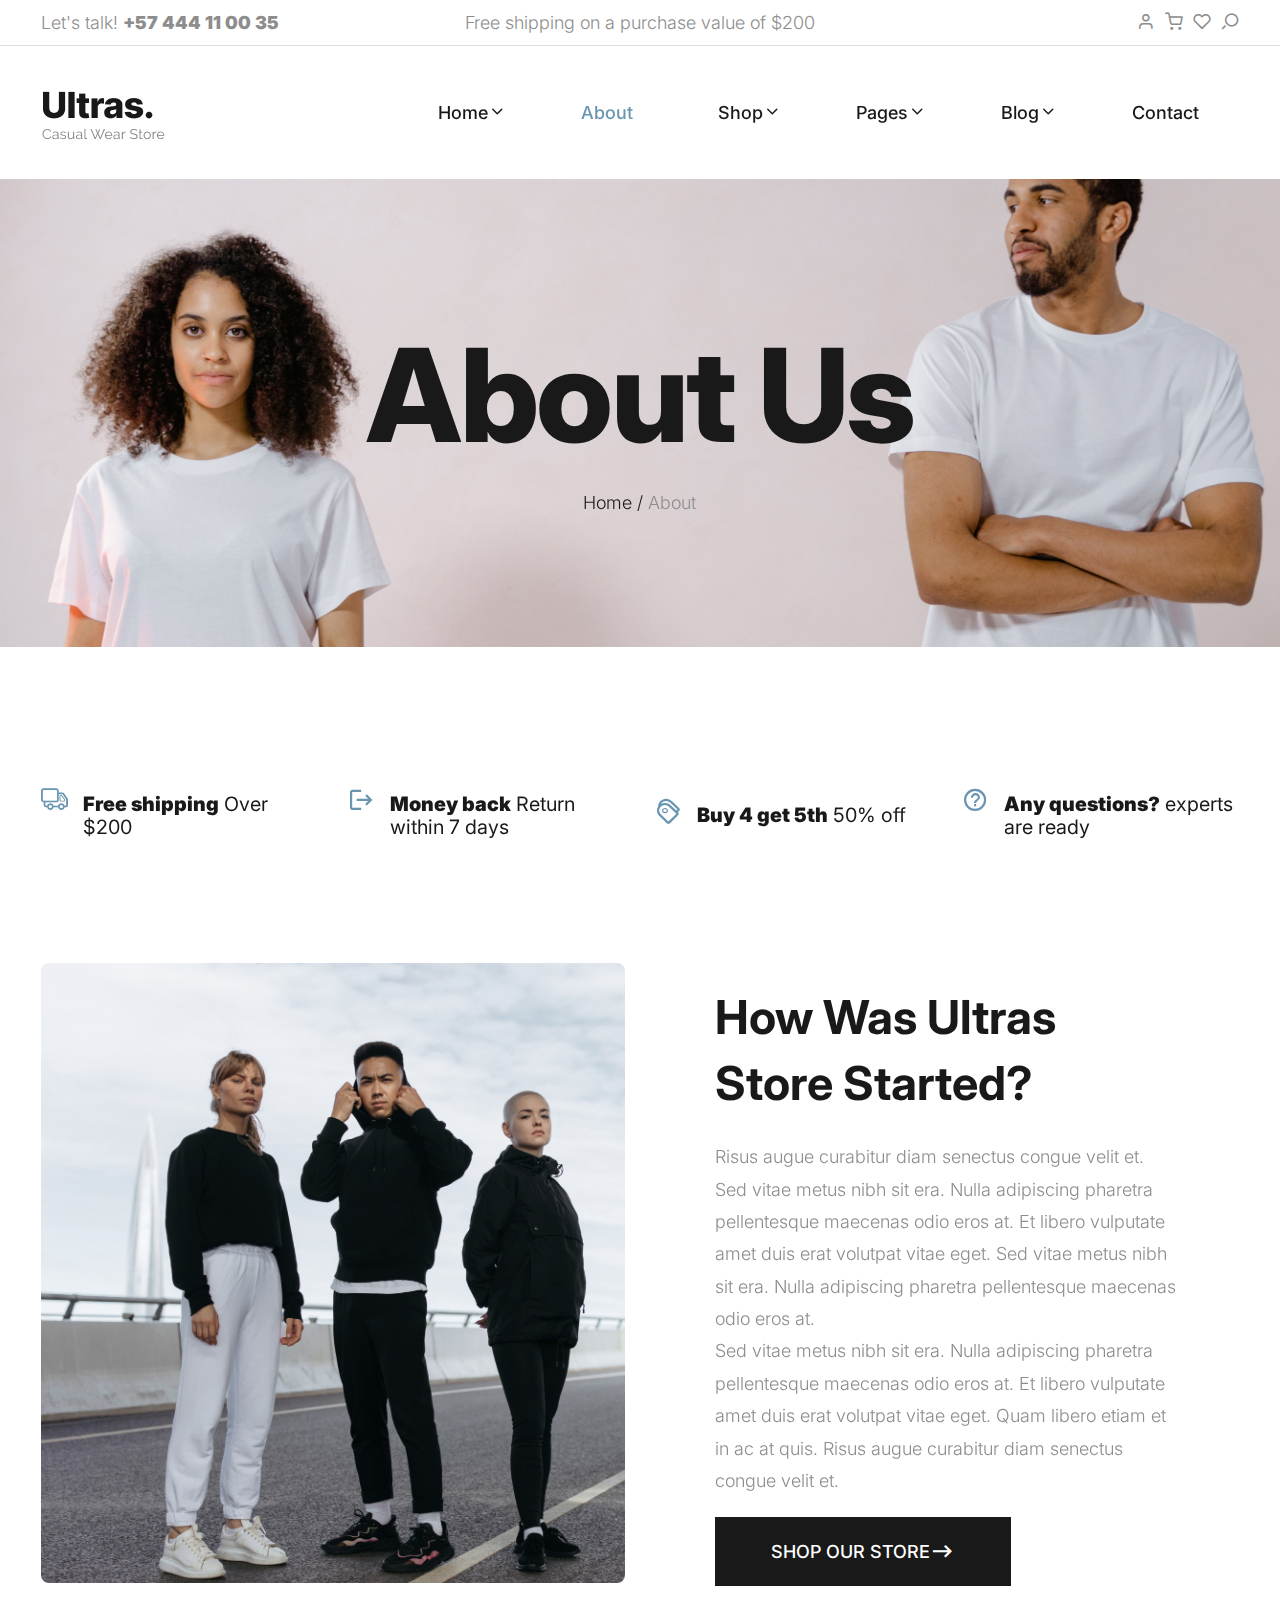
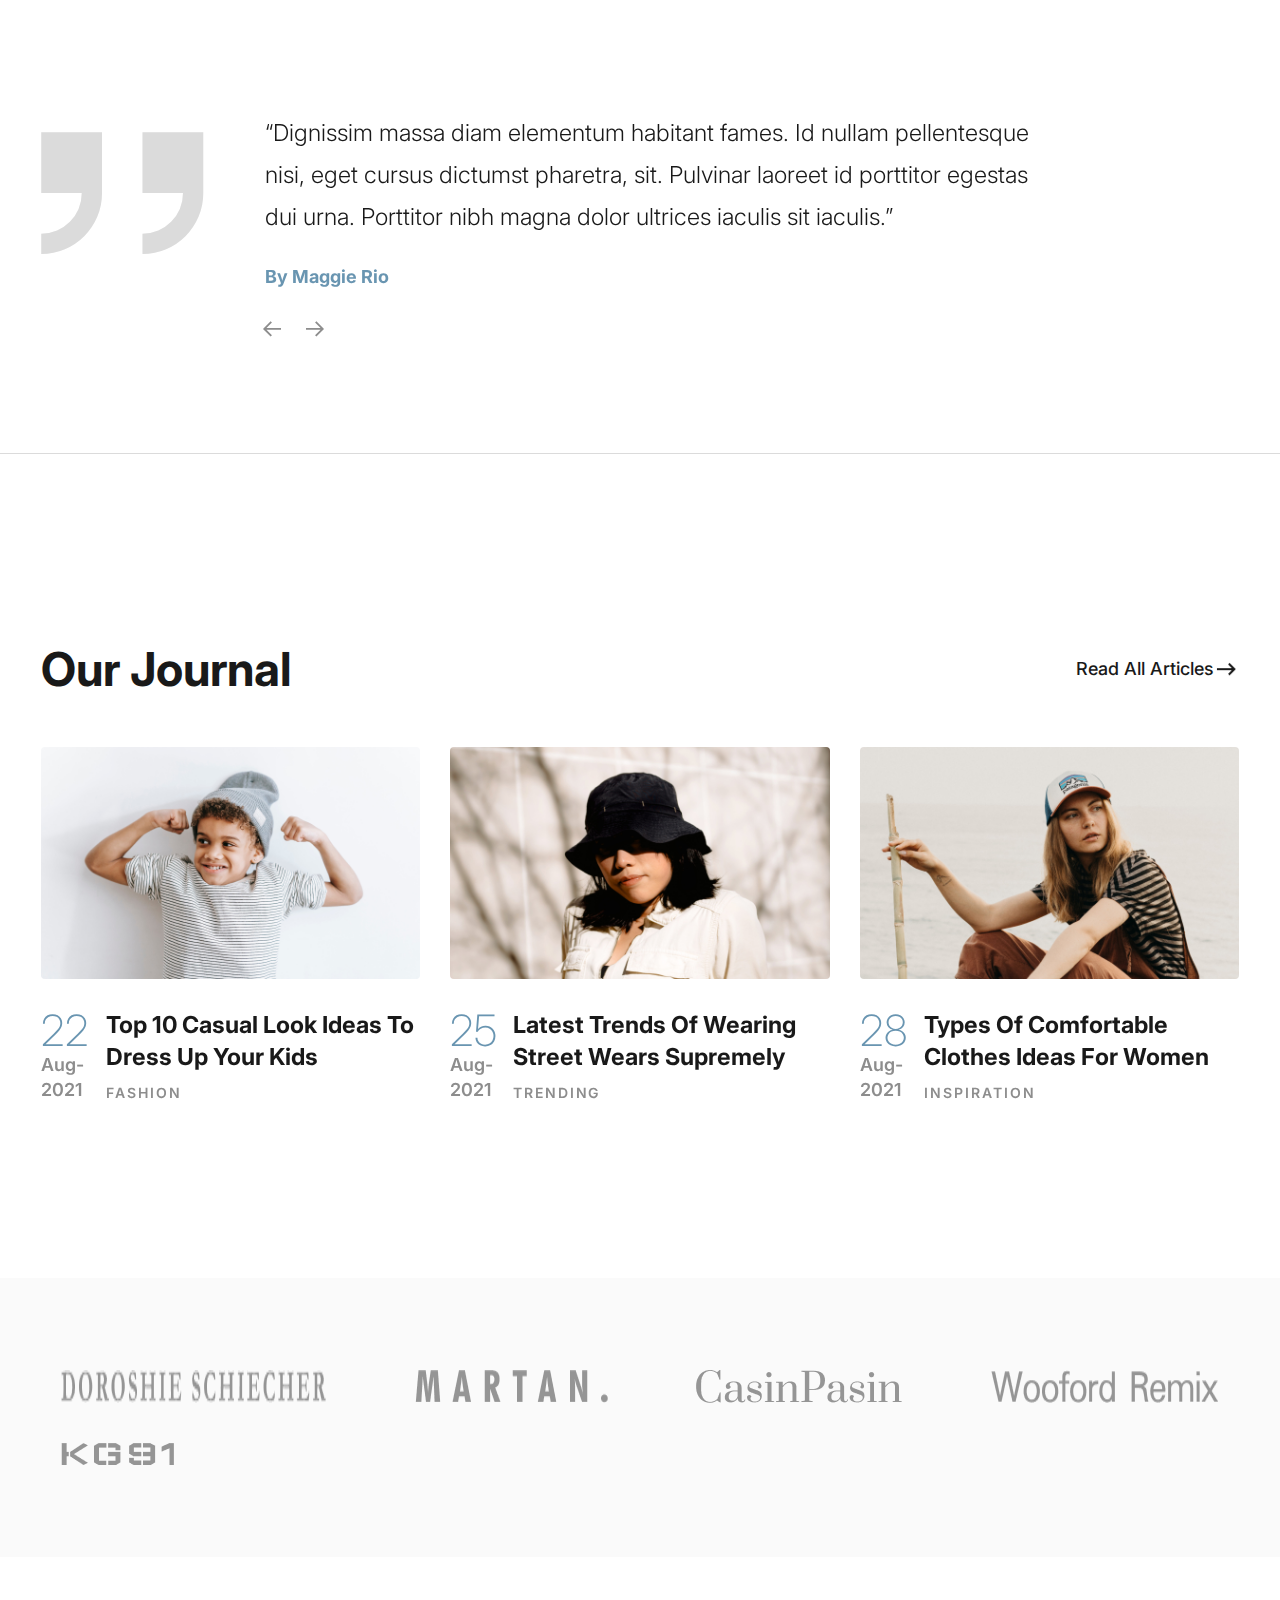
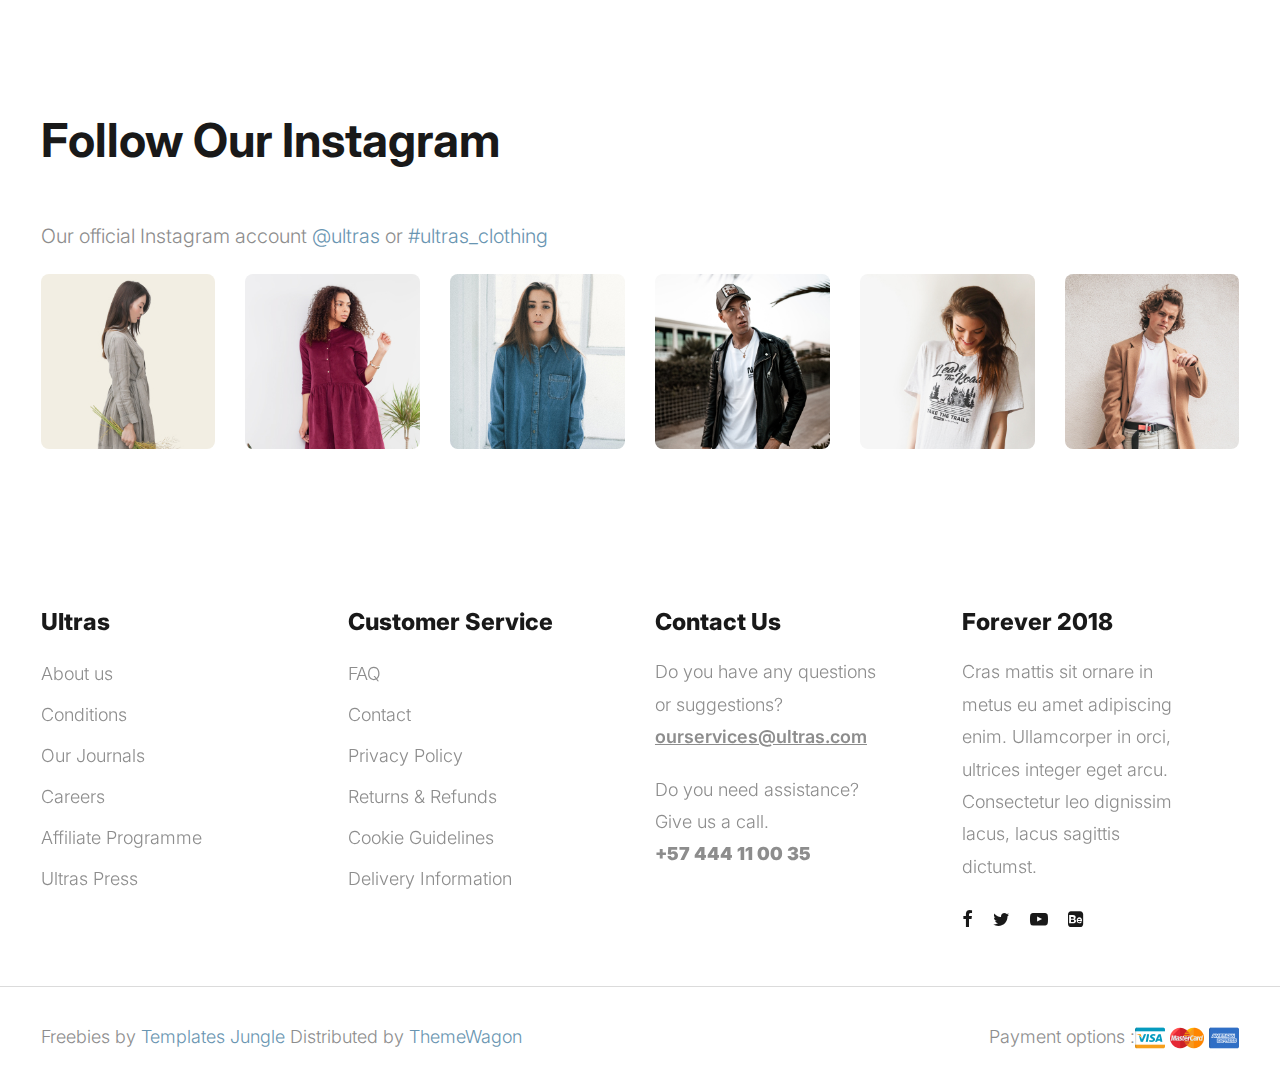
==== about.html @ 8cc61145 "initial repo" ====
<!DOCTYPE html>
<html lang="en">
  <head>
    <title>Ultras - Clothing Store eCommerce Store HTML Website Template</title>
    <meta charset="utf-8">
    <meta http-equiv="X-UA-Compatible" content="IE=edge">
    <meta name="viewport" content="width=device-width, initial-scale=1.0">
    <meta name="format-detection" content="telephone=no">
    <meta name="apple-mobile-web-app-capable" content="yes">
    <meta name="author" content="">
    <meta name="keywords" content="">
    <meta name="description" content="">
    <link rel="stylesheet" type="text/css" href="css/normalize.css">
    <link rel="stylesheet" type="text/css" href="icomoon/icomoon.css">
    <link rel="stylesheet" type="text/css" media="all" href="https://maxcdn.bootstrapcdn.com/font-awesome/4.7.0/css/font-awesome.min.css">
    <link rel="stylesheet" type="text/css" href="css/vendor.css">
    <link rel="stylesheet" type="text/css" href="style.css">
    <link rel="preconnect" href="https://fonts.googleapis.com">
    <link rel="preconnect" href="https://fonts.gstatic.com" crossorigin>
    <link href="https://fonts.googleapis.com/css2?family=Inter:wght@100;200;300;400;500;600;700;800;900&display=swap" rel="stylesheet">
    <!-- script
    ================================================== -->
    <script src="js/modernizr.js"></script>
  </head>
  <body>

    <div class="preloader-wrapper">
      <div class="preloader">
      </div>
    </div>

    <div class="search-popup">
      <div class="search-popup-container">

        <form role="search" method="get" class="search-form" action="">
          <input type="search" id="search-form" class="search-field" placeholder="Type and press enter" value="" name="s" />
          <button type="submit" class="search-submit"><a href="#"><i class="icon icon-search"></i></a></button>
        </form>

        <h5 class="cat-list-title">Browse Categories</h5>
        
        <ul class="cat-list">
          <li class="cat-list-item">
            <a href="shop.html" title="Men Jackets">Men Jackets</a>
          </li>
          <li class="cat-list-item">
            <a href="shop.html" title="Fashion">Fashion</a>
          </li>
          <li class="cat-list-item">
            <a href="shop.html" title="Casual Wears">Casual Wears</a>
          </li>
          <li class="cat-list-item">
            <a href="shop.html" title="Women">Women</a>
          </li>
          <li class="cat-list-item">
            <a href="shop.html" title="Trending">Trending</a>
          </li>
          <li class="cat-list-item">
            <a href="shop.html" title="Hoodie">Hoodie</a>
          </li>
          <li class="cat-list-item">
            <a href="shop.html" title="Kids">Kids</a>
          </li>
        </ul>
      </div>
    </div>
    <header id="header">
      <div id="header-wrap">
        <nav class="secondary-nav border-bottom">
          <div class="container">
            <div class="row d-flex align-items-center">
              <div class="col-md-4 header-contact">
                <p>Let's talk! <strong>+57 444 11 00 35</strong>
                </p>
              </div>
              <div class="col-md-4 shipping-purchase text-center">
                <p>Free shipping on a purchase value of $200</p>
              </div>
              <div class="col-md-4 col-sm-12 user-items">
                <ul class="d-flex justify-content-end list-unstyled">
                  <li>
                    <a href="login.html">
                      <i class="icon icon-user"></i>
                    </a>
                  </li>
                  <li>
                    <a href="cart.html">
                      <i class="icon icon-shopping-cart"></i>
                    </a>
                  </li>
                  <li>
                    <a href="wishlist.html">
                      <i class="icon icon-heart"></i>
                    </a>
                  </li>
                  <li class="user-items search-item pe-3">
                    <a href="#" class="search-button">
                      <i class="icon icon-search"></i>
                    </a>
                  </li>
                </ul>
              </div>
            </div>
          </div>
        </nav>
        <nav class="primary-nav padding-small">
          <div class="container">
            <div class="row d-flex align-items-center">
              <div class="col-lg-2 col-md-2">
                <div class="main-logo">
                  <a href="index.html">
                    <img src="images/main-logo.png" alt="logo">
                  </a>
                </div>
              </div>
              <div class="col-lg-10 col-md-10">
                <div class="navbar">

                  <div id="main-nav" class="stellarnav d-flex justify-content-end right">
                    <ul class="menu-list">

                      <li class="menu-item has-sub">
                        <a href="index.html" class="item-anchor d-flex align-item-center" data-effect="Home">Home<i class="icon icon-chevron-down"></i></a>
                        <ul class="submenu">
                          <li><a href="index.html" class="item-anchor">Home</a></li>
                          <li><a href="home2.html" class="item-anchor">Home v2<span class="text-primary"> (PRO)</span></a></li>
                        </ul>
                      </li>

                      <li><a href="about.html" class="item-anchor active" data-effect="About">About</a></li>

                      <li class="menu-item has-sub">
                        <a href="shop.html" class="item-anchor d-flex align-item-center" data-effect="Shop">Shop<i class="icon icon-chevron-down"></i></a>
                        <ul class="submenu">
                          <li><a href="shop.html" class="item-anchor">Shop</a></li>
                          <li><a href="shop-slider.html" class="item-anchor">Shop slider<span class="text-primary"> (PRO)</span></a></li>
                          <li><a href="shop-grid.html" class="item-anchor">Shop grid<span class="text-primary"> (PRO)</span></a></li>
                          <li><a href="shop-list.html" class="item-anchor">Shop list<span class="text-primary"> (PRO)</span></a></li>
                          <li><a href="single-product.html" class="item-anchor">Single product<span class="text-primary"> (PRO)</span></a></li>
                          <li><a href="cart.html" class="item-anchor">Cart<span class="text-primary"> (PRO)</span></a></li>
                          <li><a href="wishlist.html" class="item-anchor">Wishlist<span class="text-primary"> (PRO)</span></a></li>
                          <li><a href="checkout.html" class="item-anchor">Checkout<span class="text-primary"> (PRO)</span></a></li>
                        </ul>
                      </li>

                      <li class="menu-item has-sub">
                        <a href="#" class="item-anchor d-flex align-item-center" data-effect="Pages">Pages<i class="icon icon-chevron-down"></i></a>
                        <ul class="submenu">
                          <li><a href="coming-soon.html" class="item-anchor">Coming soon<span class="text-primary"> (PRO)</span></a></li>
                          <li><a href="login.html" class="item-anchor">Login<span class="text-primary"> (PRO)</span></a></li>
                          <li><a href="faqs.html" class="item-anchor">FAQs<span class="text-primary"> (PRO)</span></a></li>
                          <li><a href="styles.html" class="item-anchor">Styles</a></li>
                          <li><a href="thank-you.html" class="item-anchor">Thankyou</a></li>
                          <li><a href="error.html" class="item-anchor">Error page<span class="text-primary"> (PRO)</span></a></li>
                        </ul>
                      </li>

                      <li class="menu-item has-sub">
                        <a href="blog.html" class="item-anchor d-flex align-item-center" data-effect="Blog">Blog<i class="icon icon-chevron-down"></i></a>
                        <ul class="submenu">
                          <li><a href="blog.html" class="item-anchor">Blog</a></li>
                          <li><a href="blog-sidebar.html" class="item-anchor">Blog with sidebar<span class="text-primary"> (PRO)</span></a></li>
                          <li><a href="blog-masonry.html" class="item-anchor">Blog masonry<span class="text-primary"> (PRO)</span></a></li>
                          <li><a href="single-post.html" class="item-anchor">Single post</a></li>
                        </ul>
                      </li>

                      <li><a href="contact.html" class="item-anchor" data-effect="Contact">Contact</a></li>

                    </ul>
                  </div>

                </div>
              </div>
            </div>
          </div>
        </nav>
      </div>
    </header>

    <section class="site-banner jarallax min-height300 padding-large" style="background: url(images/hero-image.jpg) no-repeat;">
      <div class="container">
        <div class="row">
          <div class="col-md-12">
            <h1 class="page-title">About us</h1>
            <div class="breadcrumbs">
              <span class="item">
                <a href="index.html">Home /</a>
              </span>
              <span class="item">About</span>
            </div>
          </div>
        </div>
      </div>
    </section>

    <section id="shipping-information" class="padding-large">
      <div class="container">
        <div class="row d-flex flex-wrap align-items-center justify-content-between">
          <div class="col-md-3 col-sm-6">
            <div class="icon-box">
              <i class="icon icon-truck"></i>
              <h4 class="block-title">
                <strong>Free shipping</strong> Over $200
              </h4>
            </div>
          </div>
          <div class="col-md-3 col-sm-6">
            <div class="icon-box">
              <i class="icon icon-return"></i>
              <h4 class="block-title">
                <strong>Money back</strong> Return within 7 days
              </h4>
            </div>
          </div>
          <div class="col-md-3 col-sm-6">
            <div class="icon-box">
              <i class="icon icon-tags1"></i>
              <h4 class="block-title">
                <strong>Buy 4 get 5th</strong> 50% off
              </h4>
            </div>
          </div>
          <div class="col-md-3 col-sm-6">
            <div class="icon-box">
              <i class="icon icon-help_outline"></i>
              <h4 class="block-title">
                <strong>Any questions?</strong> experts are ready
              </h4>
            </div>
          </div>
        </div>
      </div>
    </section>

    <section id="about-us">
      <div class="container ">
        <div class="row d-flex align-items-center">
          <div class="col-lg-6 col-md-12">
            <div class="image-holder">
              <img src="images/single-image1.jpg" alt="single" class="about-image">
            </div>
          </div>
          <div class="col-lg-6 col-md-12">
            <div class="detail">
              <div class="display-header">
                <h2 class="section-title">How was Ultras Store started?</h2>
                <p>Risus augue curabitur diam senectus congue velit et. Sed vitae metus nibh sit era. Nulla adipiscing pharetra pellentesque maecenas odio eros at. Et libero vulputate amet duis erat volutpat vitae eget. Sed vitae metus nibh sit era. Nulla adipiscing pharetra pellentesque maecenas odio eros at.
                <br>
                Sed vitae metus nibh sit era. Nulla adipiscing pharetra pellentesque maecenas odio eros at. Et libero vulputate amet duis erat volutpat vitae eget. Quam libero etiam et in ac at quis. Risus augue curabitur diam senectus congue velit et. </p>
                <div class="btn-wrap">
                  <a href="shop.html" class="btn btn-dark btn-medium d-flex align-items-center" tabindex="0">Shop our store<i class="icon icon-arrow-io"></i>
                  </a>
                </div>
              </div>
            </div>
          </div>
        </div>
      </div>
    </section>

    <section id="testimonials" class="padding-large">
      <div class="container">
        <div class="reviews-content">
          <div class="row d-flex flex-wrap">
            <div class="col-md-2">
              <div class="review-icon">
                <i class="icon icon-right-quote"></i>
              </div>
            </div>
            <div class="col-md-8">
              <div class="swiper testimonial-swiper overflow-hidden">
                <div class="swiper-wrapper">
                  <div class="swiper-slide">
                    <div class="testimonial-detail">
                      <p>“Dignissim massa diam elementum habitant fames. Id nullam pellentesque nisi, eget cursus dictumst pharetra, sit. Pulvinar laoreet id porttitor egestas dui urna. Porttitor nibh magna dolor ultrices iaculis sit iaculis.”</p>
                      <div class="author-detail">
                        <div class="name">By Maggie Rio</div>
                      </div>
                    </div>
                  </div>
                  <div class="swiper-slide">
                    <div class="testimonial-detail">
                      <p>“Dignissim massa diam elementum habitant fames. Id nullam pellentesque nisi, eget cursus dictumst pharetra, sit. Pulvinar laoreet id porttitor egestas dui urna. Porttitor nibh magna dolor ultrices iaculis sit iaculis.”</p>
                      <div class="author-detail">
                        <div class="name">By John Smith</div>
                      </div>
                    </div>
                  </div>
                </div>
              </div>
              <div class="swiper-arrows">
                <button class="prev-button">
                  <i class="icon icon-arrow-left"></i>
                </button>
                <button class="next-button">
                  <i class="icon icon-arrow-right"></i>
                </button>
              </div>
            </div>
          </div>
        </div>
      </div>
    </section>

    <hr>
    <section id="latest-blog" class="padding-large">
      <div class="container">
        <div class="section-header d-flex flex-wrap align-items-center justify-content-between">
          <h2 class="section-title">our Journal</h2>
          <div class="btn-wrap align-right">
            <a href="blog.html" class="d-flex align-items-center">Read All Articles <i class="icon icon icon-arrow-io"></i>
            </a>
          </div>
        </div>
        <div class="row d-flex flex-wrap">
          <article class="col-md-4 post-item">
            <div class="image-holder zoom-effect">
              <a href="single-post.html">
                <img src="images/post-img1.jpg" alt="post" class="post-image">
              </a>
            </div>
            <div class="post-content d-flex">
              <div class="meta-date">
                <div class="meta-day text-primary">22</div>
                <div class="meta-month">Aug-2021</div>
              </div>
              <div class="post-header">
                <h3 class="post-title">
                  <a href="single-post.html">top 10 casual look ideas to dress up your kids</a>
                </h3>
                <a href="blog.html" class="blog-categories">Fashion</a>
              </div>
            </div>
          </article>
          <article class="col-md-4 post-item">
            <div class="image-holder zoom-effect">
              <a href="single-post.html">
                <img src="images/post-img2.jpg" alt="post" class="post-image">
              </a>
            </div>
            <div class="post-content d-flex">
              <div class="meta-date">
                <div class="meta-day text-primary">25</div>
                <div class="meta-month">Aug-2021</div>
              </div>
              <div class="post-header">
                <h3 class="post-title">
                  <a href="single-post.html">Latest trends of wearing street wears supremely</a>
                </h3>
                <a href="blog.html" class="blog-categories">Trending</a>
              </div>
            </div>
          </article>
          <article class="col-md-4 post-item">
            <div class="image-holder zoom-effect">
              <a href="single-post.html">
                <img src="images/post-img3.jpg" alt="post" class="post-image">
              </a>
            </div>
            <div class="post-content d-flex">
              <div class="meta-date">
                <div class="meta-day text-primary">28</div>
                <div class="meta-month">Aug-2021</div>
              </div>
              <div class="post-header">
                <h3 class="post-title">
                  <a href="single-post.html">types of comfortable clothes ideas for women</a>
                </h3>
                <a href="blog.html" class="blog-categories">Inspiration</a>
              </div>
            </div>
          </article>
        </div>
      </div>
    </section>

    <section id="brand-collection" class="padding-medium bg-light-grey">
      <div class="container">
        <div class="d-flex flex-wrap justify-content-between">
          <img src="images/brand1.png" alt="phone" class="brand-image">
          <img src="images/brand2.png" alt="phone" class="brand-image">
          <img src="images/brand3.png" alt="phone" class="brand-image">
          <img src="images/brand4.png" alt="phone" class="brand-image">
          <img src="images/brand5.png" alt="phone" class="brand-image">
        </div>
      </div>
    </section>

    <section id="instagram" class="padding-large">
      <div class="container">
        <div class="section-header">
          <h2 class="section-title">Follow our instagram</h2>
        </div>
        <p>Our official Instagram account <a href="#">@ultras</a> or <a href="#">#ultras_clothing</a>
        </p>
        <div class="row d-flex flex-wrap justify-content-between">
          <div class="col-lg-2 col-md-4 col-sm-6">
            <figure class="zoom-effect">
              <img src="images/insta-image1.jpg" alt="instagram" class="insta-image">
              <i class="icon icon-instagram"></i>
            </figure>
          </div>
          <div class="col-lg-2 col-md-4 col-sm-6">
            <figure class="zoom-effect">
              <img src="images/insta-image2.jpg" alt="instagram" class="insta-image">
              <i class="icon icon-instagram"></i>
            </figure>
          </div>
          <div class="col-lg-2 col-md-4 col-sm-6">
            <figure class="zoom-effect">
              <img src="images/insta-image3.jpg" alt="instagram" class="insta-image">
              <i class="icon icon-instagram"></i>
            </figure>
          </div>
          <div class="col-lg-2 col-md-4 col-sm-6">
            <figure class="zoom-effect">
              <img src="images/insta-image4.jpg" alt="instagram" class="insta-image">
              <i class="icon icon-instagram"></i>
            </figure>
          </div>
          <div class="col-lg-2 col-md-4 col-sm-6">
            <figure class="zoom-effect">
              <img src="images/insta-image5.jpg" alt="instagram" class="insta-image">
              <i class="icon icon-instagram"></i>
            </figure>
          </div>
          <div class="col-lg-2 col-md-4 col-sm-6">
            <figure class="zoom-effect">
              <img src="images/insta-image6.jpg" alt="instagram" class="insta-image">
              <i class="icon icon-instagram"></i>
            </figure>
          </div>
        </div>          
      </div>
    </section>

    <footer id="footer">
      <div class="container">
        <div class="footer-menu-list">
          <div class="row d-flex flex-wrap justify-content-between">
            <div class="col-lg-3 col-md-6 col-sm-6">
              <div class="footer-menu">
                <h5 class="widget-title">Ultras</h5>
                <ul class="menu-list list-unstyled">
                  <li class="menu-item">
                    <a href="about.html">About us</a>
                  </li>
                  <li class="menu-item">
                    <a href="#">Conditions </a>
                  </li>
                  <li class="menu-item">
                    <a href="blog.html">Our Journals</a>
                  </li>
                  <li class="menu-item">
                    <a href="#">Careers</a>
                  </li>
                  <li class="menu-item">
                    <a href="#">Affiliate Programme</a>
                  </li>
                  <li class="menu-item">
                    <a href="#">Ultras Press</a>
                  </li>
                </ul>
              </div>
            </div>
            <div class="col-lg-3 col-md-6 col-sm-6">
              <div class="footer-menu">
                <h5 class="widget-title">Customer Service</h5>
                <ul class="menu-list list-unstyled">
                  <li class="menu-item">
                    <a href="faqs.html">FAQ</a>
                  </li>
                  <li class="menu-item">
                    <a href="contact.html">Contact</a>
                  </li>
                  <li class="menu-item">
                    <a href="#">Privacy Policy</a>
                  </li>
                  <li class="menu-item">
                    <a href="#">Returns & Refunds</a>
                  </li>
                  <li class="menu-item">
                    <a href="#">Cookie Guidelines</a>
                  </li>
                  <li class="menu-item">
                    <a href="#">Delivery Information</a>
                  </li>
                </ul>
              </div>
            </div>
            <div class="col-lg-3 col-md-6 col-sm-6">
              <div class="footer-menu">
                <h5 class="widget-title">Contact Us</h5>
                <p>Do you have any questions or suggestions? <a href="#" class="email">ourservices@ultras.com</a>
                </p>
                <p>Do you need assistance? Give us a call. <br>
                  <strong>+57 444 11 00 35</strong>
                </p>
              </div>
            </div>
            <div class="col-lg-3 col-md-6 col-sm-6">
              <div class="footer-menu">
                <h5 class="widget-title">Forever 2018</h5>
                <p>Cras mattis sit ornare in metus eu amet adipiscing enim. Ullamcorper in orci, ultrices integer eget arcu. Consectetur leo dignissim lacus, lacus sagittis dictumst.</p>
                <div class="social-links">
                  <ul class="d-flex list-unstyled">
                    <li>
                      <a href="#">
                        <i class="icon icon-facebook"></i>
                      </a>
                    </li>
                    <li>
                      <a href="#">
                        <i class="icon icon-twitter"></i>
                      </a>
                    </li>
                    <li>
                      <a href="#">
                        <i class="icon icon-youtube-play"></i>
                      </a>
                    </li>
                    <li>
                      <a href="#">
                        <i class="icon icon-behance-square"></i>
                      </a>
                    </li>
                  </ul>
                </div>
              </div>
            </div>
          </div>
        </div>
      </div>
      <hr>
    </footer>

    <div id="footer-bottom">
      <div class="container">
        <div class="d-flex align-items-center flex-wrap justify-content-between">
          <div class="copyright">
            <p>Freebies by <a href="https://templatesjungle.com/">Templates Jungle</a> Distributed by <a href="https://themewagon.com">ThemeWagon</a>
            </p>
          </div>
          <div class="payment-method">
            <p>Payment options :</p>
            <div class="card-wrap">
              <img src="images/visa-icon.jpg" alt="visa">
              <img src="images/mastercard.png" alt="mastercard">
              <img src="images/american-express.jpg" alt="american-express">
            </div>
          </div>
        </div>
      </div>
    </div>

    <script src="js/jquery-1.11.0.min.js"></script>
    <script src="js/plugins.js"></script>
    <script src="js/script.js"></script>
  </body>
</html>
---- icomoon/icomoon.css ----
@font-face {
  font-family: 'icomoon';
  src:  url('fonts/icomoon.eot?y7j3bk');
  src:  url('fonts/icomoon.eot?y7j3bk#iefix') format('embedded-opentype'),
    url('fonts/icomoon.ttf?y7j3bk') format('truetype'),
    url('fonts/icomoon.woff?y7j3bk') format('woff'),
    url('fonts/icomoon.svg?y7j3bk#icomoon') format('svg');
  font-weight: normal;
  font-style: normal;
  font-display: block;
}

[class^="icon-"], [class*=" icon-"] {
  /* use !important to prevent issues with browser extensions that change fonts */
  font-family: 'icomoon' !important;
  speak: never;
  font-style: normal;
  font-weight: normal;
  font-variant: normal;
  text-transform: none;
  line-height: 1;

  /* Better Font Rendering =========== */
  -webkit-font-smoothing: antialiased;
  -moz-osx-font-smoothing: grayscale;
}

.icon-chevron-down:before {
  content: "\e908";
}
.icon-mail:before {
  content: "\e914";
}
.icon-map-pin:before {
  content: "\e915";
}
.icon-phone:before {
  content: "\e916";
}
.icon-play:before {
  content: "\e917";
}
.icon-shopping-cart:before {
  content: "\e913";
}
.icon-add:before {
  content: "\e90b";
}
.icon-remove:before {
  content: "\e912";
}
.icon-tags1:before {
  content: "\e90c";
}
.icon-arrow-io:before {
  content: "\e90a";
}
.icon-chevron-left:before {
  content: "\e90d";
}
.icon-chevron-right:before {
  content: "\e90e";
}
.icon-help_outline:before {
  content: "\e90f";
}
.icon-return:before {
  content: "\e906";
}
.icon-user:before {
  content: "\e907";
}
.icon-search:before {
  content: "\e905";
}
.icon-heart:before {
  content: "\e902";
}
.icon-truck:before {
  content: "\e903";
}
.icon-cancel:before {
  content: "\e904";
}
.icon-close:before {
  content: "\e909";
}
.icon-arrow-left:before {
  content: "\e900";
}
.icon-arrow-right:before {
  content: "\e901";
}
.icon-screen-full:before {
  content: "\e910";
}
.icon-right-quote:before {
  content: "\e911";
}
.icon-linkedin2:before {
  content: "\eaca";
}
.icon-instagram:before {
  content: "\ea92";
}
.icon-star-empty:before {
  content: "\e9d7";
}
.icon-star-half:before {
  content: "\e9d8";
}
.icon-star-full:before {
  content: "\e9d9";
}
.icon-tags:before {
  content: "\f02c";
}
.icon-twitter:before {
  content: "\f099";
}
.icon-facebook:before {
  content: "\f09a";
}
.icon-facebook-f:before {
  content: "\f09a";
}
.icon-bars:before {
  content: "\f0c9";
}
.icon-navicon:before {
  content: "\f0c9";
}
.icon-reorder:before {
  content: "\f0c9";
}
.icon-youtube-play:before {
  content: "\f16a";
}
.icon-behance-square:before {
  content: "\f1b5";
}
.icon-pinterest-p:before {
  content: "\f231";
}
---- style.css ----
/*
Theme Name: Ultras
Theme URI: https://templatesjungle.com/
Author: TemplatesJungle
Author URI: https://templatesjungle.com/
Description: Ultras is specially designed product packaged for eCommerce store websites.
Version: 1.1
*/

/*--------------------------------------------------------------
This is main CSS file that contains custom style rules used in this template
--------------------------------------------------------------*/

/*------------------------------------*\
    Table of contents
\*------------------------------------*/

/*------------------------------------------------

CSS STRUCTURE:

1. VARIABLES

2. GENERAL TYPOGRAPHY
  2.1 General Styles
  2.2 Floating & Alignment
  2.3 Forms
  2.4 Lists
  2.5 Code
  2.6 Tables
  2.7 Spacing
  2.8 Utilities
  2.9 Misc
    - Row Border
    - Zoom Effect
  2.10 Buttons
    - Button Sizes
    - Button Shapes
    - Button Color Scheme
    - Button Aligns
  2.11 Section
    - Hero Section
    - Section Title
    - Section Paddings
    - Section Margins
    - Section Bg Colors
    - Content Colors
    - Content Borders

3. EXTENDED TYPOGRAPHY
  3.1 Blockquote / Pullquote
  3.2 Text Highlights

4. CONTENT ELEMENTS
  4.1 Tabs
  4.2 Accordions

5. BLOG STYLES
  5.1 Blog Single Post
  5.2 About Author
  5.3 Comments List
  5.4 Comments Form3

6. SITE STRUCTURE
  6.1 Header
    - Header Menu
    - Nav Sidebar
  6.2 Billboard
  6.3 About Us Section
  6.4 Video Section
  6.5 Selling Products Section
  6.6 Quotation Section
  6.7 Latest Blogs Section
  6.8 Newsletter Section
  6.9 Instagram Section
  6.10 Footer
    - Footer Top
    - Footer Bottom

7. OTHER PAGES
  7.1 About Page
  7.2 Product Detail
    -Quantity
  7.3 Shop Page & Blog Page
    -Sidebar
    -Pagination
  7.4 Shop List Page
  7.5 Single Product
   -Single Product Information
   -Product Tabs
  7.6 Single Post Page
  7.7 Cart Page
  7.8 Wishlist Page
  7.9 Checkout Page
  7.10 Home2 Page
   -Billboard
   -Video Section
   -Categories
  7.11 Coming Soon Page
  7.12 Login Page
  7.13 Error Page
  7.14 Styles Page

    
/*--------------------------------------------------------------
/** 1. VARIABLES
--------------------------------------------------------------*/
:root {
    /* widths for rows and containers
     */
    --header-height       : 160px;
    --header-height-min   : 80px;
}
/* on mobile devices below 600px
 */
@media screen and (max-width: 600px) {
    :root {
        --header-height : 100px;
        --header-height-min   : 80px;
    }
}
/* Theme Colors */
:root {
    --accent-color       : #8d8d8d;
    --dark-color         : #191919;
    --light-color        : #fff;
    --grey-color         : #dbdbdb;
    --light-grey-color   : #fafafa;
    --primary-color      : #6995B1;
    --light-primary-color   : #eef1f3;
}

/* Fonts */
:root {
    --body-font           : "Inter", sans-serif;
    --heading-font        : "Inter", sans-serif;
}


/*----------------------------------------------*/
/* 2 GENERAL TYPOGRAPHY */
/*----------------------------------------------*/

/* 2.1 General Styles
/*----------------------------------------------*/
*, *::before, *::after {
  -webkit-box-sizing: border-box;
  -moz-box-sizing: border-box;
  box-sizing: border-box;
}
html {
  box-sizing: border-box;
}
body {
  font-family: var(--body-font);
  font-size: 18px;
  font-weight: 300;
  line-height: 2;
  color: var(--accent-color);
  margin: 0;
}
body.no-scroll {
    overflow: hidden;
}
a {
  color: var(--dark-color);
  text-decoration: none;
  transition: 0.3s color ease-out;
}
p>a {
  color: var(--primary-color);
}
a.light {
  color: var(--light-color);
}
a:hover {
  text-decoration: none;
  color: var(--primary-color);
}
ul, ol {
  margin-top: 0;
  margin-bottom: 10px;
  margin-left: 0;
}
ul ul,
ol ul,
ul ol,
ol ol {
  margin-top: 5px;
  margin-bottom: 0;
}
ul li, ol li {
  margin-bottom: 5px;
  outline: 0;
}
ul li.active a{
  color: var(--dark-color);
}
ul li:last-child,
ol li:last-child {
  margin-bottom: 0;
}
dl {
  margin-top: 0;
  margin-bottom: 2rem;
}
dt,
dd {
  line-height: 1.42857143;
}
dt {
  font-weight: bold;
}
dd {
  margin-left: 0;
}
button, input, select, textarea {
  font-family: inherit;
  font-size: inherit;
  line-height: inherit;
  outline: 0;
}
figure {
  margin: 0;
}
img {
  display: inline-block;
  border: 0;
  max-width: 100%;
  height: auto;
  vertical-align: middle;
}
::selection {
  background: var(--primary-color);
  color: var(--light-color);
  text-shadow: none;
}
::-moz-selection {
  background: var(--primary-color);
  color: var(--light-color);
  text-shadow: none;
}

::-webkit-input-placeholder {
    color: #7A7A7A; /* WebKit browsers */
}
:-ms-input-placeholder {
    color: #7A7A7A;/* Internet Explorer 10+ */
}

/* Typography */
/*----------------------------------------------*/

h1, .h1, h2, .h2, h3, .h3, h4, .h4, h5, .h5, h6, .h6 {
  font-family: var(--heading-font);
  color: var(--dark-color);
  line-height: 1.2;
}
h1.light, .h1, h2.light, .h2, h3.light, .h3, h4.light, .h4, h5.light, .h5, h6.light, .h6 {
  color: var(--light-color);
}
h1, h2, h3 {
  margin: 25px 0;
  text-transform: capitalize;
}
h5, h6 {
  letter-spacing: 1px;
}
h1, .h1 {
  font-size: 3em;
  line-height: 1.4;
}
h2, .h2 {
  font-size: 2em;
  line-height: 1.4;
}
h3, .h3 {
  font-size: 1.4em;
  line-height: 1.4;
}
h4, .h4 {
  font-size: 1.1em;
  line-height: 1.4;
}
h5, .h5 {
  font-size: .83em;
  line-height: 1.25;
}
h6, .h6 {
  font-size: .67em;
  line-height: 1.1;
}
h1 a, h2 a, h3 a, h4 a, h5 a, h6 a {
  font-weight: inherit;
  color: inherit;
  text-decoration: none;
}
p {
   font-family: var(--body-font);
   font-size: 18px;
   line-height: 1.8;
   margin: 0 0 20px 0;
}
p.dark {
    color: var(--dark-color);
}
p.light {
    color: var(--light-color);
}
p:empty {
  display: none;
}
small {
  font-size: 85%;
}
mark {
  background-color: var(--grey-color);
  padding: 0.28rem;
}
dfn, cite, em, i {
  font-style: italic;
}
::placeholder {
    color: var(--grey-color);
}

/*----------------------------------------------*/
/* 2.1 Floating & Alignment */
/*----------------------------------------------*/

.align-left {
  float: left;
  text-align: left;
}
.align-right {
  float: right;
  text-align: right;
}
.align-center {
  display: block;
  margin-left: auto;
  margin-right: auto;
  text-align: center;
}
/**::after,*/
.container::after,
.row::after,
.clearfix::after {
  display: block;
  clear: both;
  content: "";
}

/** Text Align
--------------------------------------------------------------*/
.text-left {
  text-align: left;
}
.text-right {
  text-align: right;
}
.text-center {
  text-align: center;
}
.text-justify {
  text-align: justify;
}
.text-nowrap {
  white-space: nowrap;
}
.text-lead {
  font-size: 120%;
  line-height: 1.7em;
}
.text-lead strong {
  font-size: 115%;
  font-weight: 500;
}
.text-muted {
  color: var(--primary-color);
}
.text-primary {
  color: var(--primary-color) !important;
}
.text-hide {
  font: 0/0 a;
  color: transparent;
  text-shadow: none;
  background-color: transparent;
  border: 0;
}

/*------------------------------------------------
/* 2.3 Forms
–––––––––––––––––––––––––––––––––––––––––––––––––– */
input[type="email"],
input[type="number"],
input[type="search"],
input[type="text"],
input[type="tel"],
input[type="url"],
input[type="password"],
textarea,
select {
    height: 50px;
    padding: 6px 15px;
    background-color: var(--light-background-color);
    border: 1px solid var(--grey-color);
    border-radius: 4px;
    box-shadow: none;
    box-sizing: border-box; 
  }
/* Removes awkward default styles on some inputs for iOS */
input[type="email"],
input[type="number"],
input[type="search"],
input[type="text"],
input[type="tel"],
input[type="url"],
input[type="password"],
textarea {
  -webkit-appearance: none;
     -moz-appearance: none;
          appearance: none; }
textarea {
  min-height: 130px;
  padding-top: 6px;
  padding-bottom: 6px; }
input[type="email"]:focus,
input[type="number"]:focus,
input[type="search"]:focus,
input[type="text"]:focus,
input[type="tel"]:focus,
input[type="url"]:focus,
input[type="password"]:focus,
textarea:focus,
select:focus {
  border: 1px solid var(--grey-color);
  outline: 0; }
label,
legend {
  display: block;
  margin-bottom: .5rem;
  font-weight: 600; 
}
fieldset {
  padding: 0;
  border-width: 0; 
}
input[type="checkbox"],
input[type="radio"] {
  display: inline; }
label > .label-body {
  display: inline;
  margin-left: .5rem;
  font-weight: normal; }

/*------------------------------------------------
/* 2.4 Lists
–––––––––––––––––––––––––––––––––––––––––––––––––– */
ul {
  list-style: circle inside; }
ol {
  list-style: decimal inside; }
ol, ul {
  padding-left: 0;
  margin-top: 0; }
ul ul,
ul ol,
ol ol,
ol ul {
  margin: 1.5rem 0 1.5rem 3rem;
  font-size: 90%; }
li {
  margin-bottom: 1rem; }

/*------------------------------------------------
/* 2.5 Code
–––––––––––––––––––––––––––––––––––––––––––––––––– */
code {
  padding: .2rem .5rem;
  margin: 0 .2rem;
  border-radius: 4px; 
  background-color: var(--accent-color);
  color: var(--light-color);
}
pre > code {
  display: block;
  padding: 1rem 1.5rem;
  white-space: normal; 
  }

/*------------------------------------------------
/* 2.6 Tables
–––––––––––––––––––––––––––––––––––––––––––––––––– */
th,
td {
  padding: 12px 15px;
  text-align: left;
   }
th:first-child,
td:first-child {
  padding-left: 0; 
  }
th:last-child,
td:last-child {
  padding-right: 0; 
  }

/*------------------------------------------------
/* 2.7 Spacing
–––––––––––––––––––––––––––––––––––––––––––––––––– */
button,
.button {
  margin-bottom: 1rem; }
input,
textarea,
select,
fieldset {
  margin-bottom: 1.5rem; }
pre,
blockquote,
dl,
figure,
table,
form {
  margin-bottom: 2rem; 
}

/*------------------------------------------------
/* 2.8 Utilities
–––––––––––––––––––––––––––––––––––––––––––––––––– */
.u-full-width {
  width: 100%;
  box-sizing: border-box; 
}
.u-max-full-width {
  max-width: 100%;
  box-sizing: border-box; 
}
.u-pull-right {
  float: right; 
}
.u-pull-left {
  float: left; 
}
.list-icon i {
  margin-right: 10px;
}
.list-unstyled {
  list-style: none;
}
.txt-fx .letter {
  opacity: 0;
}
.text-uppercase {
  text-transform: uppercase;
}
.text-capitalize {
  text-transform: capitalize;
}
.overflow-hidden {
    overflow: hidden;
}
.hide {
    display: none !important;
}

/* display flex utilities */
.d-flex {
  display: -ms-flexbox !important;
  display: flex !important;
}
.flex-wrap {
  -ms-flex-wrap: wrap !important;
  flex-wrap: wrap !important;
}

.justify-content-end {
  -ms-flex-pack: justify !important;
  justify-content: end !important;
}
.justify-content-center {
  -ms-flex-pack: justify !important;
  justify-content: center !important;
}
.justify-content-evenly {
  -ms-flex-pack: justify !important;
  justify-content: space-evenly !important;
}
.justify-content-between {
  -ms-flex-pack: justify !important;
  justify-content: space-between !important;
}

.align-items-center {
  -ms-flex-align: center !important;
  align-items: center !important;
}
.align-items-baseline {
  -ms-flex-align: baseline !important;
  align-items: baseline !important;
}
/* disable selction in section title */
.noselect {
  -webkit-touch-callout: none; /* iOS Safari */
    -webkit-user-select: none; /* Safari */
     -khtml-user-select: none; /* Konqueror HTML */
       -moz-user-select: none; /* Old versions of Firefox */
        -ms-user-select: none; /* Internet Explorer/Edge */
            user-select: none; /* Non-prefixed version, currently
                                  supported by Chrome, Edge, Opera and Firefox */
}

/*------------------------------------------------
/* 2.9 Misc
–––––––––––––––––––––––––––––––––––––––––––––––––– */
/* -Row Border
------------------------------------------*/
hr {
  margin-top: 2rem;
  margin-bottom: 2rem;
  border-width: 0;
  border-top: 1px solid var(--grey-color); 
}

/* -Zoom Effect
------------------------------------------*/
.zoom-effect {
    position: relative;
    overflow: hidden;
}
.zoom-effect img {
    max-width: 100%;
    -webkit-transition: 0.6s ease-out;
    -moz-transition: 0.6s ease-out;
    transition: 0.6s ease-out;
}
.zoom-effect:hover img {
    -webkit-transform: scale(1.1,1.1);
    -moz-transform: scale(1.1,1.1);
    transform: scale(1.1,1.1);
}
.zoom-effect:before {
    content: "";
    display: block;
    width: 100%;
    height: 100%;
    top: 0;
    left: 0;
    position: absolute;
    background: rgba(0,0,0,0.3);
    z-index: 2;
    opacity: 0;
    -moz-transition: 0.5s ease;
    -webkit-transition: 0.5s ease;
    transition: 0.5s ease;
}
.zoom-effect:hover:before {
    opacity: 1;
    cursor: pointer;
}


/*--------------------------------------------------------------
/** 2.10 Buttons
--------------------------------------------------------------*/
a.btn,
input[type="button"],
input[type="submit"],
input[type="reset"],
input[type="file"],
button {
  background-image: none;
  background: var(--dark-color);
  text-decoration: none !important;
  display: inline-block;
  position: relative;
  border: 2px solid transparent;
  border-radius: 0;
  padding: 0.75em 1.5em;
  margin-top: 15px;
  font-family: var(--body-font);
  font-size: 15px;
  font-weight: 500;
  line-height: normal;
  text-align: center;
  text-transform: uppercase;
  color: var(--light-color);
  z-index: 1;
  cursor: pointer;
  white-space: nowrap;
  vertical-align: middle;
  -webkit-transition: all 0.3s ease-in;
  transition: all 0.3s ease-in;
  -ms-touch-action: manipulation;
  touch-action: manipulation;
  -webkit-user-select: none;
  -moz-user-select: none;
  -ms-user-select: none;
  user-select: none;
}
.btn:hover,
.btn:focus,
input[type="button"]:focus,
input[type="button"]:hover,
input[type="submit"]:focus,
input[type="submit"]:hover,
input[type="reset"]:focus,
input[type="reset"]:hover,
input[type="file"]:focus,
input[type="file"]:hover,
button:focus,
button:hover {
  text-decoration: none;
  outline: 0;
}
.light .btn:hover {
  color: var(--light-color);
}
.btn:last-child {
  margin-right: 0;
}
.btn:active,
.btn.btn-outline-light:active,
.btn.btn-outline-dark:active,
.btn.btn-outline-accent:active,
input[type="button"]:active,
input[type="submit"]:active,
input[type="reset"]:active,
input[type="file"]:active,
button:active {
  outline: 0;
  background-image: none;
  -webkit-box-shadow: inset 0 1px 3px rgba(0, 0, 0, 0.3);
  box-shadow: inset 0 1px 3px rgba(0, 0, 0, 0.3);
}
.btn.disabled,
.btn[disabled],
fieldset[disabled] .btn {
  cursor: not-allowed;
  opacity: 0.65;
  box-shadow: none;
}
a.btn.disabled,
fieldset[disabled] a.btn {
  pointer-events: none;
}

/* - Button Sizes
------------------------------------------------------------- */
.btn.btn-small {
  padding: 0.8em 1.8em;
  font-size: 0.65em;
}
.btn.btn-medium {
  padding: 1.1em 3.0em;
  font-size: 1.0em;
}
.btn.btn-large {
  padding: 1.5em 5.5em;
  font-size: 1.3em;
}

/* - Button Shapes
------------------------------------------------------------- */
.btn.btn-rounded,
.btn.btn-rounded::after {
  border-radius: 6px;
}
.btn.btn-pill,
.btn.btn-pill::after {
  border-radius: 2em;
}
/* button outline */
.btn.btn-outline-dark,
.btn.btn-outline-light,
.btn.btn-outline-accent {
  background: transparent;
  text-shadow: none;
  box-shadow: none;
}
.btn.btn-outline-dark:hover::after,
.btn.btn-outline-light:hover::after {
  background-color: transparent;
}
.btn.btn-outline-dark {
  border-color: rgba(0,0,0,1);
  color: var(--dark-color);
}
.btn.btn-outline-dark:hover {
  background: var(--dark-color);
  color: var(--light-color);
}
.btn.btn-outline-accent {
  border-color: var(--accent-color);
  color: var(--accent-color);
}
.btn.btn-outline-accent:hover {
  background: var(--accent-color);
  color: var(--light-color);
}
.btn.btn-outline-light {
  border-color: rgba(255,255,255,0.5);
  color: var(--light-color);
}
.btn.btn-outline-light:hover {
  border-color: rgba(0,0,0,0.5);
  color: var(--dark-color);
}
.btn.btn-outline-primary {
  background: transparent;
  border-color: var(--primary-color);
  color: var(--dark-color);
}
.btn.btn-outline-primary:hover {
  border-color: var(--dark-color);
  color: var(--dark-color) !important;
}
.btn.btn-full {
  display: block;
  margin: .85em 0;
  width: 100%;
  text-align: center;
}

/* - Buttons Color Scheme
------------------------------------------------------------- */
.btn.btn-dark {
  background: var(--dark-color);
  color: var(--light-color);
}
.btn.btn-dark:hover {
  background: var(--primary-color);
}
.btn.btn-light {
  background: var(--light-color);
  color: var(--dark-color);
}
.btn.btn-light:hover {
  background: var(--dark-color);
  color: var(--light-color);
}
.btn.btn-grey {
  background: var(--grey-color);
  color: var(--dark-color);
}
.btn.btn-grey:hover {
  background: var(--primary-color);
  color: var(--light-color);
}
.btn.btn-accent {
  color: var(--light-color);
  background-color: var(--accent-color);
}
.btn.btn-accent:hover {
  color: var(--light-color) !important;
  background-color: var(--primary-color);
}
.btn.btn-primary {
  background: var(--primary-color);
  color: var(--light-color);
}
.btn.btn-primary:hover {
  background-color: var(--dark-color);
  color: var(--light-color);
}

/* - Buttons Aligns
------------------------------------------------------------- */
.btn-left{
  text-align: left;
  display: block;
}
.btn-center{
  text-align: center;
  display: block;
}
.btn-right{
  text-align: right;
  display: block;
}

/* - Buttons With Arrow
------------------------------------------------------------- */
.btn-wrap {
  font-weight: 500;
  text-transform: capitalize;
  width: fit-content;
}
.btn-wrap:hover i.icon.icon-arrow-io {
  transform: translate3d(5px,0,0) rotate(-180deg);
}
.btn-wrap i.icon.icon-arrow-io {
  display: inline-block;
  font-size: 1.4em;
  transform: rotate(-180deg);
  transition: transform 0.3s ease-out;
}

/*----------------------------------------------*/
/* 2.11 Images */
/*----------------------------------------------*/

/*--- Image Dimension
-----------------------------------------------*/
img.video-image,
img.post-image,
img.insta-image {
    width: 100%;
    height: auto;
    object-fit: cover;
}
img.large-image {
    width: 100%;
    height: 660px;
    object-fit: cover;
}
img.small-image {
    width: 100%;
    height: 320px;
    object-fit: cover;
}
img.single-image {
    width: 100%;
    height: 810px;
    object-fit: cover;
}
img.brand-image {
    max-width: 100%;
    height: auto;
    margin: 20px;
}

/*--- Image Shape
-----------------------------------------------*/
img.image-rounded {
   border-radius: 10px;
}
img.image-circle {
   border-radius: 50%;
}

/*----------------------------------------------*/
/* 2.12 Section */
/*-----------------------------------------------------------*/

/* site-banner */
/*----------------------------------------------*/
.site-banner{
  text-align: center;
}
.site-banner h1.page-title{
    font-size: 7.2em;
    font-weight: 800;
    line-height: 1em;
    letter-spacing: -0.02em;
    text-transform: capitalize;
    color: var(--dark-color);
}
.breadcrumbs a:hover{
  color: var(--accent-color);
}
.breadcrumbs{
  color: var(--accent-color);
}
.breadcrumbs .item{
  text-transform: capitalize;
}
@media screen and (max-width: 1099px) {
  .site-banner h1.page-title{
      font-size: 6em;
  }
}
@media screen and (max-width: 768px) {
  .site-banner h1.page-title{
      font-size: 4.6em;
  }
}
@media screen and (max-width: 600px) {
  .site-banner h1.page-title{
      font-size: 3.2em;
  }
}

/* Hero section
/*----------------------------------------------*/
.hero-section {
    position: relative;
}
.hero-section h2 {
    font-size: 1.8em;
    text-transform: none;
}

/*--- Section Title
-----------------------------------------------*/
.section-header {
    width: 100%;
    padding-bottom: 20px;
}
.section-title {
    font-size: 2.6em;
    font-weight: 700;
}

/*--- Widget Title
-----------------------------------------------*/
h5.widget-title {
    letter-spacing: 0;
    font-size: 1.3em;
    font-weight: 800;
    margin-top: 0;
    margin-bottom: 20px;
}

/*--- Product Title
-----------------------------------------------*/
h2.product-title{
    font-size: 2.6em;
    margin: 0;
}

/* - Section Padding
--------------------------------------------------------------*/
.padding-xsmall {
  padding-top: 0.5em;
  padding-bottom: 0.5em;
}
.padding-small {
  padding-top: 2em;
  padding-bottom: 2em;
}
.padding-medium {
  padding-top: 4em;
  padding-bottom: 4em;
}
.padding-large {
  padding-top: 7em;
  padding-bottom: 7em;
}
.padding-xlarge {
  padding-top: 9.5em;
  padding-bottom: 9.5em;
}
.padding-2xlarge {
  padding-top: 15em;
  padding-bottom: 15em;
}

/* no padding */
.no-padding-top {
  padding-top: 0 !important;
}
.no-padding-bottom {
  padding-bottom: 0 !important;
}
.no-gutter {
  padding: 0 !important;
}

/* no padding and margin */
.no-padding {
  padding: 0;
}
.no-margin {
  margin: 0;
}
.no-margin-bottom {
  margin-bottom: 0 !important;
}

/* - Section margin
--------------------------------------------------------------*/
.margin-small {
  margin-top: 3em;
  margin-bottom: 3em;
}
.margin-medium {
  margin-top: 4.5em;
  margin-bottom: 4.5em;
}
.margin-large {
  margin-top: 6em;
  margin-bottom: 6em;
}
.margin-xlarge {
  margin-top: 7.5em;
  margin-bottom: 7.5em;
}

@media only screen and (max-width: 768px) {
  .margin-small,
  .margin-medium,
  .margin-large,
  .margin-xlarge {
    margin-top: 1em;
    margin-bottom: 1em;
  }
}

/* - Section Bg Colors
--------------------------------------------------------------*/
.bg-light {
  background-color: var(--light-color) !important;
}
.bg-accent {
  background-color: var(--accent-color) !important;
}
.bg-grey {
  background-color: var(--grey-color) !important;
}
.bg-dark-grey {
  background-color: var(--dark-grey-color) !important;
}
.bg-light-grey {
  background-color: var(--light-grey-color) !important;
}
.bg-primary {
  background-color: var(--primary-color) !important;
}
.bg-light-primary {
  background-color: var(--light-primary-color) !important;
}

/* - Content Colors
--------------------------------------------------------------*/
.content-light h1, .content-light h2, .content-light h3, .content-light h4, .content-light h5, .content-light h6 {
  color: var(--light-color);
}
.primary-color h1, .primary-color h2, .primary-color h3, .primary-color h4, .primary-color h5, .primary-color h6 {
  color: var(--primary-color);
}
.content-light a,
.content-light {
  color: var(--light-color);
}
.content-light a:hover {
  color: var(--light-color);
}
.content-light li.menu-item .icon{
    color: var(--light-color);
}
.content-dark h1, .content-dark h2, .content-dark h3, .content-dark h4, .content-dark h5, .content-dark h6 {
  color: var(--dark-color);
}
.content-dark a,
.content-dark {
  color: var(--dark-color);
}
.content-dark a:hover {
  color: var(--dark-color);
}
.content-dark li.menu-item .icon{
    color: var(--dark-color);
}

/* - Content Border
--------------------------------------------------------------*/
table.border-bottom tr {
    border-bottom: 1px solid rgba(0,0,0,0.125);
}
.content-light table.border-bottom tr {
    border-bottom: 1px solid rgba(255,255,255,0.3);
}
.border-top {
   border-top: 1px solid rgba(0,0,0,0.125);
}
.content-light .border-top {
   border-top: 1px solid rgba(255,255,255,0.3);
}
.border-right {
   border-right: 1px solid rgba(0,0,0,0.125);
}
.content-light .border-right {
   border-bottom: 1px solid rgba(255,255,255,0.3);
}
.border-bottom {
   border-bottom: 1px solid rgba(0,0,0,0.125);
}
.content-light .border-bottom {
   border-bottom: 1px solid rgba(255,255,255,0.3);
}
.border-left {
   border-left: 1px solid rgba(0,0,0,0.125);
}
.content-light .border-left {
   border-left: 1px solid rgba(255,255,255,0.3);
}

/* - Content Border None
--------------------------------------------------------------*/
.no-border-top {
   border-top: none !important;
}
.no-border-right {
   border-right: none !important;
}
.no-border-bottom {
   border-bottom: none !important;
}
.no-border-left {
   border-left: none !important;
}

/*====================================================================*/
/* 3. EXTENDED TYPOGRAPHY */
/*====================================================================*/
/*----------------------------------------------*/
/* 3.1 Blockquote /Pullquote */
/*----------------------------------------------*/
.single-post .content p:first-child, 
.quote blockquote, blockquote, 
.single-post .content blockquote p, 
.pullquote-right, 
.pullquote-left {
    font-family: var(--heading-font);
    font-size: 1.5em;
    line-height: 1.4em;
    font-weight: 500;
    letter-spacing: 2px;
    font-style: normal;
    margin: 0 0 20px;
    padding: 20px 40px;
}
.pullquote-right, .pullquote-left {
  width: 40%;
} 
blockquote cite {
  display: block;
  font-size: 0.8em;
  margin-top: 20px;
  font-style: italic;
}
.pullquote-left {
  float: left;
  margin: 20px 20px 20px 0;
} 
.pullquote-right {
  float: right;
  margin: 20px 0 20px 20px;
}
  
/*----------------------------------------------*/
/* 3.2 Text Highlights */
/*----------------------------------------------*/
.highlight {
  background: var(--primary-color);
  color: var(--light-color);
  padding: 1px 5px;
}

/*====================================================================*/
/* 4. CONTENT ELEMENTS */
/*====================================================================*/

/*--------------------------------------------------------------
/** 4.1 General Tabs
--------------------------------------------------------------*/
.nav {
  display: flex;
  flex-wrap: wrap;
  padding-left: 0;
  margin-bottom: 0;
  list-style: none;
}
.nav-link {
  display: block;
  padding: 0.5rem 1rem;
  text-decoration: none;
  transition: color 0.15s ease-in-out, background-color 0.15s ease-in-out, border-color 0.15s ease-in-out;
}
@media (prefers-reduced-motion: reduce) {
  .nav-link {
    transition: none;
  }
}
.nav-link:hover, .nav-link:focus {
  color: var(--accent-color);
}
.nav-link.disabled {
  color: #6c757d;
  pointer-events: none;
  cursor: default;
}
.nav-tabs {
  border-bottom: 1px solid #dee2e6;
}
.nav-tabs .nav-link {
  color: #999;
  padding: 10px 30px;
  margin-bottom: -1px;
  background: none;
  border: 1px solid transparent;
  border-top-left-radius: 0.25rem;
  border-top-right-radius: 0.25rem;
}
.nav-tabs .nav-link:hover, .nav-tabs .nav-link:focus {
  border-color: #e9ecef #e9ecef #dee2e6;
  isolation: isolate;
}
.nav-tabs .nav-link.disabled {
  color: #6c757d;
  background-color: transparent;
  border-color: transparent;
}
.nav-tabs .nav-link.active,
.nav-tabs .nav-item.show .nav-link {
  color: #495057;
  border-color: #dee2e6 #dee2e6 #fff;
}
.nav-tabs .dropdown-menu {
  margin-top: -1px;
  border-top-left-radius: 0;
  border-top-right-radius: 0;
}
.nav-pills .nav-link {
  background: none;
  border: 0;
  border-radius: 0.25rem;
}
.nav-pills .nav-link.active,
.nav-pills .show > .nav-link {
  color: #fff;
  background-color: #0d6efd;
}
.nav-fill > .nav-link,
.nav-fill .nav-item {
  flex: 1 1 auto;
  text-align: center;
}
.nav-justified > .nav-link,
.nav-justified .nav-item {
  flex-basis: 0;
  flex-grow: 1;
  text-align: center;
}
.nav-fill .nav-item .nav-link,
.nav-justified .nav-item .nav-link {
  width: 100%;
}
.bootstrap-tabs .tab-content {
  padding: 20px 0;
}
.bootstrap-tabs .tab-content > .tab-pane {
  display: none;
}
.bootstrap-tabs .tab-content > .active {
  display: block;
}

/*--------------------------------------------------------------
/** 4.2 Accordions
--------------------------------------------------------------*/
.collapse:not(.show) {
  display: none;
}
.collapsing {
  height: 0;
  overflow: hidden;
  transition: height 0.35s ease;
}
@media (prefers-reduced-motion: reduce) {
  .collapsing {
    transition: none;
  }
}
.accordion-button {
  position: relative;
  display: flex;
  align-items: center;
  width: 100%;
  padding: 1rem 1.25rem;
  margin: 0;
  font-size: 1rem;
  color: var(--dark-color);
  text-align: left;
  border: 0;
  border-radius: 0;
  box-shadow: none;
  overflow-anchor: none;
  background-color: var(--light-background-color);
  transition: color 0.15s ease-in-out, background-color 0.15s ease-in-out, border-color 0.15s ease-in-out, box-shadow 0.15s ease-in-out, border-radius 0.15s ease;
}
@media (prefers-reduced-motion: reduce) {
  .accordion-button {
    transition: none;
  }
}
.accordion-button:not(.collapsed)::after {
  background-image: url(data:image/svg+xml,%3csvg xmlns='http://www.w3.org/2000/svg' viewBox='0 0 16 16' fill='%23212529'%3e%3cpath fill-rule='evenodd' d='M1.646 4.646a.5.5 0 0 1 .708 0L8 10.293l5.646-5.647a.5.5 0 0 1 .708.708l-6 6a.5.5 0 0 1-.708 0l-6-6a.5.5 0 0 1 0-.708z'/%3e%3c/svg%3e);
  transform: rotate(-180deg);
}
.accordion-button::after {
  flex-shrink: 0;
  width: 1.25rem;
  height: 1.25rem;
  margin-left: auto;
  content: "";
  background-image: url("data:image/svg+xml,%3csvg xmlns='http://www.w3.org/2000/svg' viewBox='0 0 16 16' fill='%23212529'%3e%3cpath fill-rule='evenodd' d='M1.646 4.646a.5.5 0 0 1 .708 0L8 10.293l5.646-5.647a.5.5 0 0 1 .708.708l-6 6a.5.5 0 0 1-.708 0l-6-6a.5.5 0 0 1 0-.708z'/%3e%3c/svg%3e");
  background-repeat: no-repeat;
  background-size: 1.25rem;
  transition: transform 0.2s ease-in-out;
}
@media (prefers-reduced-motion: reduce) {
  .accordion-button::after {
    transition: none;
  }
}
.accordion-button:hover {
  z-index: 2;
}
.accordion-button:focus {
  z-index: 3;
  outline: 0;
  box-shadow: none;
}
.accordion-header {
  margin: 0;
}
.accordion-item {
  background-color: var(--light-background-color);
  border-bottom: 1px solid rgba(0, 0, 0, 0.125);
}
.accordion-body {
  padding: 1rem 1.25rem;
}
.accordion-flush .accordion-collapse {
  border-width: 0;
}
.accordion-flush .accordion-item {
  border-right: 0;
  border-left: 0;
  border-radius: 0;
}
.accordion-flush .accordion-item:first-child {
  border-top: 0;
}
.accordion-flush .accordion-item:last-child {
  border-bottom: 0;
}
.accordion-flush .accordion-item .accordion-button {
  border-radius: 0;
}

/*--- Tooltip
-----------------------------------------------*/
.tooltip .tooltip-text {
    width: 120px;
    background-color: var(--primary-color);
    color: var(--light-color);
    font-size: 14px;
    text-align: center;
    position: absolute;
    top: -49px;
    left: -40px;
    z-index: 1;
    padding: 10px 0;
    visibility: hidden;
    border-radius: 20px;
}
.tooltip:hover .tooltip-text {
  visibility: visible;
}


/*====================================================================*/
/* 5. BLOG STYLES */
/*====================================================================*/

/* 5.1 Blog Single Post
------------------------------------------*/
/* breadcrumbs */
.breadcrumbs span {
  display: inline-block;
}

/* 5.2 About Author
------------------------------------------*/
.author-post {
  padding-left: 30px;
}
.author-post h4 {
  margin: 0;
  font-weight: 700;
  text-transform: none;
}

/* 5.3 Comments List
------------------------------------------*/
.comment-list .comment-item {
    display: flex;
}
.comment-item .comment-meta {
    display: flex;
    align-items: baseline;
}
.comment-meta span.meta-date {
    font-size: 13px;
    padding-right: 50px;
}
.comments-wrap .child-comments {
  padding-left: 50px;
}
.commentor-image {
  width: 80px;
  height: 80px;
}
/* 5.4 Comments Form
------------------------------------------*/
.comment-respond .comment-form {
  display: flex;
}

/*----------------------------------------------*/
/* 6. SITE STRUCTURE */
/*----------------------------------------------*/

/* 6.1 Header
--------------------------------------------------------------*/

/* Preloader */
.preloader-wrapper {
  width: 100%;
  height: 100vh;
  margin: 0 auto;
  position: absolute;
  top: 0;
  left: 0;
  z-index: 999900;
  background: #fff;
}

.preloader-wrapper .preloader {
  margin: 20% auto 0;
  transform: translateZ(0);
}

.preloader:before,
.preloader:after {
  content: '';
  position: absolute;
  top: 0;
}

.preloader:before,
.preloader:after,
.preloader {
  border-radius: 50%;
  width: 2em;
  height: 2em;
  animation: animation 1.2s infinite ease-in-out;
}

.preloader {
  animation-delay: -0.16s;
}

.preloader:before {
  left: -3.5em;
  animation-delay: -0.32s;
}

.preloader:after {
  left: 3.5em;
}

@keyframes animation {
  0%,
  80%,
  100% {
    box-shadow: 0 2em 0 -1em #333;
  }
  40% {
    box-shadow: 0 2em 0 0 #333;
  }
}

/* -- Header Top
--------------------------------------------------------------*/
.secondary-nav,
.secondary-nav p {
    line-height: 2.5em;
 }
.secondary-nav li {
    padding-right: 10px;
}
.secondary-nav li:last-child {
    padding-right: 0;
}
.secondary-nav a {
    color: var(--accent-color);
}
.secondary-nav a:hover {
    color: var(--dark-color);
}
.secondary-nav ul,
.secondary-nav li,
.secondary-nav p {
    margin-bottom: 0;
}
@media only screen and (max-width: 768px) {
    .header-contact, .shipping-purchase{
      display: none;
    }
}

/* submenu */
.stellarnav ul ul {
  background: var(--dark-color);
}
.stellarnav ul ul a {
  color: var(--light-color);
}
.stellarnav.desktop li.has-sub a{
  padding-right: 30px;
}
.menu-list a.item-anchor{
  text-transform: capitalize;
}
.menu-list a.item-anchor.active{
  color: var(--primary-color);
}
.menu-list a.item-anchor:hover{
  color: var(--primary-color);
}
.menu-item.has-sub .submenu a.item-anchor{
  padding-right: 15px;
}
.menu-list .submenu a.item-anchor:hover{
  color: var(--light-color);
  background-color: #343434;
}
.menu-list .submenu a.item-anchor.active{
  color: var(--light-color);
  background-color: #343434;
}

/* Search Bar
------------------------------------------------------------- */

/** Search Form
--------------------------------------------------------------*/
.search-form input[type="search"].search-field {
  width: 100%;
  border: 2px solid var(--grey-color);
  transition: ease-in;
  transition-duration: 0.2s;
  border-radius: 50px;
  padding: 10px 40px;
}
.search-form input[type="search"].search-field:focus {
  border: 2px solid var(--dark-color);
}
.search-form button {
  position: absolute;
  top: 6px;
  right: 9px;
  background: transparent;
  border: none;
  box-shadow: none;
}

/** Search Popup
--------------------------------------------------------------*/
.search-popup {
  background-color: #fff;
  position: fixed;
  left: 0;
  top: 0;
  width: 100%;
  height: 100%;
  opacity: 0;
  visibility: hidden;
  z-index: 9999;
  -webkit-transition: opacity 0.3s 0s, visibility 0s 0.3s;
  -moz-transition: opacity 0.3s 0s, visibility 0s 0.3s;
  transition: opacity 0.3s 0s, visibility 0s 0.3s;
}
.search-popup.is-visible {
  opacity: 1;
  visibility: visible;
  cursor: -webkit-image-set(url("data:image/svg+xml;charset=utf8,%3Csvg xmlns='http://www.w3.org/2000/svg' width='20' height='20' viewBox='0 0 20 20'%3E%3Cpath fill='%23FFF' d='M20 1l-1-1-9 9-9-9-1 1 9 9-9 9 1 1 9-9 9 9 1-1-9-9'/%3E%3C/svg%3E") 1x, url("data:image/svg+xml;charset=utf8,%3Csvg xmlns='http://www.w3.org/2000/svg' width='20' height='20' viewBox='0 0 20 20'%3E%3Cpath fill='%23000' d='M20 1l-1-1-9 9-9-9-1 1 9 9-9 9 1 1 9-9 9 9 1-1-9-9'/%3E%3C/svg%3E") 2x), pointer;
  cursor: url("data:image/svg+xml;charset=utf8,%3Csvg xmlns='http://www.w3.org/2000/svg' width='20' height='20' viewBox='0 0 20 20'%3E%3Cpath fill='%23000' d='M20 1l-1-1-9 9-9-9-1 1 9 9-9 9 1 1 9-9 9 9 1-1-9-9'/%3E%3C/svg%3E"), pointer;
  -webkit-transition: opacity 0.3s 0s, visibility 0s 0s;
  -moz-transition: opacity 0.3s 0s, visibility 0s 0s;
  transition: opacity 0.3s 0s, visibility 0s 0s;
}
.search-popup-container {
  background-color: transparent;
  position: relative;
  top: 50%;
  margin: 0 auto;
  padding: 0;
  width: 90%;
  max-width: 800px;
  text-align: center;
  box-shadow: none;
  cursor: default;
  -webkit-transform: translateY(-40px);
  transform: translateY(-40px);
  -webkit-backface-visibility: hidden;
  -webkit-transition-property: -webkit-transform;
  transition-property: transform;
  -webkit-transition-duration: 0.3s;
  transition-duration: 0.3s;
}
.is-visible .search-popup-container {
  -webkit-transform: translateY(-50%);
  transform: translateY(-50%);
}
.search-popup-form {
  position: relative;
  margin: 0 0 3em 0;
}
.search-popup-form .form-control {
  padding: 0 0 .375em 0;
  font-size: 2em;
}
.search-popup-form #search-popup-submit {
  display: none;
}
.search-popup .search-popup-close {
  display: block;
  position: absolute;
  top: 2em;
  right: 2em;
  margin: -0.5em;
  padding: 0.5em;
  line-height: 0;
}
.search-popup .search-popup-close:hover {
  -webkit-transform: rotate(90deg);
  -ms-transform: rotate(90deg);
  transform: rotate(90deg);
}
.search-popup .search-popup-close i {
  display: block;
  position: relative;
  width: 1em;
  height: 1em;
  fill: rgba(0,0,0,0.5);
}
.search-popup .search-popup-close:hover i {
  fill: rgba(0,0,0,1);
}
.search-popup .cat-list-title {
  margin-top: 40px;
  margin-bottom: 10px;
  font-size: 0.6em;
  font-weight: normal;
  text-transform: uppercase;
  letter-spacing: 0.1em;
}
.search-popup .cat-list {
  margin: 0;
  list-style-type: none;
}
.search-popup .cat-list-item {
  display: inline-block;
  margin-bottom: 0;
  letter-spacing: 0.015em;
  font-size: 2em;
}
.search-popup .cat-list-item a:hover::after {
  height: 1px;
  opacity: 1;
  -webkit-transform: translateY(2px);
  transform: translateY(2px);
}
.search-popup .cat-list-item::after {
  content: "/";
  padding: 0 5px;
  line-height: 1;
  vertical-align: text-top;
}
.search-popup .cat-list-item:last-child::after {
  display: none;
}

@media only screen and (max-width: 991px) {
  .search-popup .cat-list-item,
  .search-popup-form .form-control {
    font-size: 1.425em;
  }
}
@media only screen and (max-width: 767px) {
.search-popup .search-popup-close {
    top: 1em;
    right: 1em;
  }
}
@media only screen and (max-width: 575px) {
  .search-popup .cat-list-item,
  .search-popup-form .form-control {
    font-size: 1.125em;
  }
  .search-popup .search-popup-close {
    top: 1em;
    right: 1em;
  }
}

.search-popup input[type="search"] {
  font-size: 22px;
  height: 60px;
  padding: 26px;
}
.search-popup .search-form button {
  position: absolute;
  top: 0;
  right: 8px;
  margin: 0;
  padding: 15px;
}
.search-popup .search-form button i {
  font-size: 29px;
}

/* - Main Navigation
------------------------------------------------------------- */
#navbar ul.menu-list a {
    color: var(--dark-color);
    font-weight: 500;
    padding-left: 45px;
}
.main-menu .hamburger {
    display: none;
}
.main-menu.stellarnav>ul>li>a {
    padding: 10px 30px;
    font-weight: 500;
    font-size: 17px;
    color: #191919;
}
.stellarnav li a{  
    color: var(--dark-color);
    font-weight: 500;
}
.stellarnav li.has-sub>a:after {
    content: none;
}
.stellarnav .menu-toggle,
.stellarnav.mobile.right .close-menu{
    font-size: 0;
}
.stellarnav .icon-close {
    width: 30px;
    height: 30px;
}
.stellarnav .menu-toggle span.bars span {
    width: 30px;
    height: 3px;
    background: var(--dark-color);
    margin: 0 0 5px;
    transition: 0.3s ease-in;
}
.stellarnav .menu-toggle:hover span.bars span {
    background: var(--primary-color);
}
.stellarnav.mobile.right>ul {
    z-index: 222;
    background-color: var(--dark-color);
}
.stellarnav.mobile i {
    display: none;
}
.stellarnav.mobile ul{
    color: white;
}
.stellarnav.mobile li a{
    color: var(--light-color);
    border-bottom: 1px solid var(--accent-color);
}
.stellarnav.mobile .submenu li a{
    border-bottom: 1px solid #5e5e5e;
}
.stellarnav.mobile .menu-item.has-sub .submenu{
    background-color: var(--light-color);
}
.stellarnav.mobile .submenu a{
    background-color: #343434;
}
.stellarnav.mobile .submenu a.active{
    color: var(--primary-color);
}
.stellarnav .icon-close:after, .stellarnav .icon-close:before{
    width: 30px;
}
.stellarnav a.dd-toggle .icon-plus:after, .stellarnav a.dd-toggle .icon-plus:before {
    border-bottom: solid 3px var(--light-color);
}

/*----- Billboard
--------------------------------------------------------------*/
#billboard {
    position: relative;
}
#billboard .button-prev,
#billboard .button-next{
    font-size: 24px;
    position: absolute;
    top: 0;
    bottom: 0;
    padding: 12px;
    height: fit-content;
    z-index: 2;
    margin: auto;
    padding: 10px;
    background: rgba(255,255,255,0.4);
    color: #191919;
}
#billboard .button-prev{
    left: 0;
}
#billboard .button-next{
    right: 0;
}
#billboard .button-prev:hover,
#billboard .button-next:hover {
    color: var(--light-color);
    background-color: var(--primary-color);
}
#billboard .image-holder img.banner-image {
    width: 100%;
    height: 100vh;
    object-fit: cover;
}
.main-swiper .banner-content {
    position: absolute;
    top: 145px;
    z-index: 5;
    width: 100%;
}
.banner-content h2.banner-title {
    font-size: 7.1em;
    font-weight: 800;
    line-height: 1em;
    letter-spacing: -0.02em;
    text-transform: capitalize;
    color: var(--dark-color);
}
.banner-content p {
    margin: 35px 0 60px;
}
.main-swiper .swiper-slide {
    height: 90vh;
    min-height: 700px;
}
.main-swiper .container {
    max-width: 1400px;
}
@media screen and (max-width: 1400px) {
  .banner-content h2.banner-title {
      font-size: 5.2em;
  }
}
@media screen and (max-width: 1099px) {
  .banner-content h2.banner-title {
      font-size: 4.9em;
  }
}

@media screen and (max-width: 768px) {
  .banner-content h2.banner-title {
      font-size: 4.5em;
  }
}

@media screen and (max-width: 600px) {
  .banner-content h2.banner-title {
      font-size: 3.1em;
  }
}

/*----- Featured Products Section
--------------------------------------------------------------*/
.product-store .product-item {
    position: relative;
    margin-bottom: 30px;
}
.product-item img.product-image {
    background: var(--light-color);
    border: 1px solid var(--grey-color);
    border-radius: 6px;
    padding: 10px;
    cursor: pointer;
    margin-bottom: 20px;
    width: 100%;
}
.product-item .cart-concern {
    background: var(--light-color);
    width: 80%;
    text-align: center;
    margin: auto;
    position: absolute;
    left: 0;
    right: 0;
    bottom: 300px;
    z-index: 9;
    transition: 0.5s ease-out;
    padding: 20px 30px;
    opacity: 0;
}
.product-item:hover .cart-concern {
    bottom: 280px;
    opacity: 1;
}
i.icon.icon-arrow-io {
    font-size: 12px;
}
.cart-concern .cart-button button {
    background: none;
    color: var(--dark-color);
    height: auto;
    padding: 0;
    margin: 0;
}
.cart-concern .cart-button button i.icon {
    color: var(--dark-color);
}
.product-item .wishlist-btn i.icon.icon-heart {
    font-size: 20px;
    padding-left: 25px;
}
.product-item h3.product-title {
    font-size: 1.4em;
    margin: 0;
}
.product-item .item-price {
    font-size: 1.8em;
}
.swiper.product-swiper {
    position: relative;
    margin-bottom: 30px;
}
.swiper-pagination {
    width: 100%;
    position: inherit;
}
.swiper-horizontal>.swiper-pagination-bullets .swiper-pagination-bullet, .swiper-pagination-horizontal.swiper-pagination-bullets .swiper-pagination-bullet {
    margin: 0 10px;
}
.swiper-pagination .swiper-pagination-bullet {
    width: 8px;
    height: 8px;
    background: #E0EAF0;
    opacity: 1;
}
.swiper-pagination .swiper-pagination-bullet.swiper-pagination-bullet-active {
    background: #7CA2BB;
    position: relative;
}
.swiper-pagination .swiper-pagination-bullet.swiper-pagination-bullet-active:before {
    content: '';
    position: absolute;
    width: 20px;
    height: 20px;
    border: 1px solid #CEDDE7;
    border-radius: 50%;
    top: -6px;
    left: -6px;
}

/*----- Latest Collection Section
--------------------------------------------------------------*/
.product-collection .collection-item {
    position: relative;
    margin-bottom: 20px;
    width: 100%;
}
.product-collection .product-entry {
    position: absolute;
    bottom: 30px;
}
.product-collection .left-content .product-entry {
    right: 0;
    bottom: 90px;
}
.product-collection .categories {
    text-transform: uppercase;
}
.product-collection .product-entry h3.item-title {    
    font-size: 4.4em;
    line-height: 1;
    font-weight: 900;
}
.product-collection .product-entry p {
    width: 80%;
}
.product-collection .right-content h3.item-title {
    font-size: 3.2em;
    width: 80%;
    margin: 0;
}
.product-collection .right-content .product-entry {
    left: 60px;
}

@media screen and (max-width: 1200px) {
  #latest-collection .right-content {
      width: 100%;
      display: flex;
      justify-content: space-between;
  }
}
@media screen and (max-width: 991px) {
  #latest-collection .right-content {
      flex-wrap: wrap;
  }
  .product-collection .left-content .product-entry,
  .product-collection .right-content .product-entry {
      left: 0;
      right: 0;
      margin: auto;
      width: 75%;
  }
  .product-collection .left-content h3.item-title {
      font-size: 2.2em;
  }
}
@media screen and (max-width: 767px) {
  .product-collection .left-content .product-entry {
      width: 100%;
  }
}

/*----- Subscribe Section
--------------------------------------------------------------*/
#subscribe .block-text {
    width: 50%;
}
#subscribe p {
    font-size: 1em;
}
#subscribe .subscribe-content {
    width: 45%;
    margin-top: 35px;
}
#subscribe .subscribe-content input[type="text"] {
    width: 100%;
    height: 65px;
    background: var(--light-grey-color);
    border: 1px solid var(--grey-color);
    border-radius: 4px 0 0 4px;
    padding-left: 25px;
    margin-bottom: 0;
}
#subscribe .subscribe-content button {
    font-weight: 700;
    margin: 0;    
}
#subscribe .subscribe-content button:hover {
    background: var(--primary-color);
}

@media screen and (max-width: 1599px) {
  #subscribe .block-text {
      width: 80%;
  }
  #subscribe .subscribe-content {
      width: 60%;
  }
}

@media screen and (max-width: 991px) {
  #subscribe .block-text {
      width: 100%;
  }
  #subscribe .subscribe-content {
      width: 100%;
  }  
  #subscribe .subscribe-content button {
      width: 100%;
      margin-top: 20px;
      padding: 24px 0;
  }
  #subscribe .subscribe-content #form {
      flex-wrap: wrap;
  }
}

/*----- Best selling products Section
--------------------------------------------------------------*/
.tab-content {
    position: relative;
}
[data-tab-content] {
    opacity: 0;
    visibility: hidden;
    display: grid;
    transition: cubic-bezier(0.22, 0.78, 0.71, 1.01);
    transition-duration: 0.8s;
}
.active[data-tab-content] {
    opacity: 1;
    visibility: visible;
    height: auto;
}
.tabs {
    display: flex;
    flex-wrap: wrap;
    margin-bottom: 40px;
}
.tabs .tab {
    font-weight: 500;
    color: var(--dark-grey-color);
    margin-right: 50px;
    cursor: pointer;
    transition: 0.2s all;
}
.tabs .tab.active,
.tabs .tab:hover {
    color: var(--primary-color);
}

@media screen and (max-width: 991px) {
  #selling-products .tabs {
      flex-wrap: unset;
      overflow-x: scroll;
  }
}

/*----- Testimonials Section
--------------------------------------------------------------*/
#testimonials .container {
    max-width: 1400px;
}
#testimonials .reviews-content {
    position: relative;
}
.review-icon i.icon.icon-right-quote {
    font-size: 9em;
    color: var(--grey-color);
}
#testimonials .testimonial-detail {
    padding-left: 20px;
}
#testimonials .testimonial-detail p {
    font-size: 1.3em;
    color: var(--dark-color);
}
.testimonial-detail .author-detail .name {
    font-weight: 700;
    color: var(--primary-color);
}
#testimonials .swiper-arrows {
    position: absolute;
    left: 0;
}
.swiper-arrows button {
    font-size: 1em;
    font-weight: 600;
    color: var(--dark-grey-color);
    border: none;
    background: transparent;
    cursor: pointer;
    padding: 10px;
    left: 23px;
}
.swiper-arrows i.icon:hover {
    color: var(--primary-color);
}

/*----- Sales Offer Section
--------------------------------------------------------------*/
.product-item .item-price del {
    color: var(--grey-color);
    font-size: 0.6em;
    padding-right: 10px;
}
#flash-sales {
    position: relative;
}
#flash-sales .product-item .discount {
    font-weight: 500;
    color: var(--light-color);
    width: 100px;
    text-align: center;
    background: var(--primary-color);
    position: absolute;
    top: 20px;
    left: 20px;
}

/*----- Shoppify section banner Section
--------------------------------------------------------------*/
.shoppify-section-banner img{
  object-position: top;
}
@media screen and (max-width: 1199px) {
  .shoppify-section-banner img {
      opacity: 0.3;
  }
}

/*----- Quotation Section
--------------------------------------------------------------*/
#quotation blockquote {
    width: 50%;
    margin: 0 auto;
    padding: 0;
}
#quotation q {
    display: block;
    padding: 50px 0;
}
#quotation .author-name {
    font-size: 0.7em;
    font-weight: 600;

}

/*----- Latest Blog Section
--------------------------------------------------------------*/
#latest-blog article.post-item,
#latest-blog .image-holder {
    margin-bottom: 30px;
}
#latest-blog .image-holder {
    border-radius: 4px;
}
#latest-blog .meta-date {
    padding-bottom: 20px;
    margin-right: 30px;
    color: var(--dark-grey-color);
}
#latest-blog .meta-date .meta-day {
    font-size: 4em;
    line-height: 1;
    font-weight: 200;
}
#latest-blog .meta-date .meta-month {
    line-height: 1.4;
    font-weight: 600;
    color: var(--dark-grey-color);
}
#latest-blog h3.post-title {
    font-size: 1.5em;
    font-weight: 700;
    color: var(--dark-color);
    margin: 0;
}
a.blog-categories {
    font-weight: 600;
    font-size: 14px;
    line-height: 16px;
    letter-spacing: 0.14em;
    text-transform: uppercase;
    color: var(--accent-color);
}
a.blog-categories:hover{
    color: var(--primary-color);
}
@media screen and (max-width: 1599px) {
  #latest-blog .meta-date {
      margin-right: 15px;
  }
  #latest-blog .meta-date .meta-day {
      font-size: 2.4em;
  }
  #latest-blog h3.post-title {
      font-size: 1.3em;
  }
}

@media screen and (max-width: 991px) {
  #latest-blog .meta-date .meta-day {
      font-size: 3em;
  }
  #latest-blog h3.post-title {
      font-size: 1.5em;
  }
}

/*----- Instagram Section
--------------------------------------------------------------*/
#instagram p {
    font-size: 1.1em;
}
#instagram figure {
    border-radius: 8px;
    position: relative;
    cursor: pointer;
}
#instagram figure i.icon {
    position: absolute;
    top: 0;
    right: 0;
    bottom: 0;
    left: 0;
    z-index: 3;
    display: flex;
    justify-content: center;
    align-items: center;
    font-size: 2em;
    color: var(--light-color);
    opacity: 0;
    transition: 0.8s all;
}
#instagram figure:hover i.icon {
    opacity: 1;
}

/*----- Icon Box Section
--------------------------------------------------------------*/
#shipping-information {
    padding-bottom: 100px;
}
#shipping-information .icon-box {
    display: flex;
    align-items: baseline;
    border-right: 1px solid #EAEAEA;
    padding-right: 50px;
    margin-right: 50px;
}
#shipping-information .icon-box:last-child {
    border-right: none;
    padding-right: 0;
    margin-right: 0;
}
#shipping-information .icon-box i.icon {
    font-size: 1.5em;
    color: var(--primary-color);
    padding-right: 15px;
}
.icon-box h4.block-title {
    line-height: 1.2;
    font-weight: 400;
    margin: 20px 0;
}

/*----- Footer Section
--------------------------------------------------------------*/
#footer .footer-menu {
    margin-right: 50px;
}
.footer-menu ul.menu-list a {
    color: var(--accent-color);
}
.footer-menu ul.menu-list a:hover {
    color: var(--primary-color);
}
.footer-menu a.email {
    color: var(--accent-color);
    text-decoration: underline;
    font-weight: 600;
}
.social-links li {
    padding-right: 20px;
}

/*----- Footer Bottom Section
--------------------------------------------------------------*/
#footer-bottom{
  margin-bottom: 30px;
}
#footer-bottom p{
    margin-bottom: 0;
}
.payment-method {
    display: flex;
    align-items: center;
    flex-wrap: wrap;
}
.payment-method img {
    object-fit: contain;
    height: fit-content;
}

/*--------------------------------------------------------------
/* 7. OTHER PAGES 
--------------------------------------------------------------*/

/* 7.1 About Page
--------------------------------------------------------------*/
#about-us .about-image{
    border-radius: 8px;
}
#about-us .detail{
    padding: 0 60px;
}
@media screen and (max-width: 992px) {
  #about-us .detail{
      padding: 0;
  }
}

/* 7.2 Product Detail
--------------------------------------------------------------*/

/* ------ Quantity ------*/
.qty-number .increment-button,
.qty-number .decrement-button{
  background: var(--light-color);
  color: var(--dark-color);
  border: 1px solid var(--grey-color);
  display: flex;
  text-align: center;
  cursor: pointer;
}
.qty-number .increment-button:hover,
.qty-number .decrement-button:hover{
  background: var(--light-grey-color);
}
.qty-number input{
  width: 55px;
  text-align: center;
  margin: 0 10px;
  border-radius: 0;
  border: 1px solid var(--grey-color);
}

/* 7.3 Shop Page & Blog Page
--------------------------------------------------------------*/

/* ------ Sidebar ------*/
.shopify-grid .sidebar .widgets,
.post-grid .sidebar .widgets{
    margin-bottom: 40px;
}
.shopify-grid input[type="text"], 
.post-grid input[type="text"] {
    width: 100%;
    height: 65px;
    background-color: var(--light-grey-color);
    border: 1px solid var(--grey-color);
    border-radius: 4px 0 0 4px;
    padding-left: 25px;
    margin-bottom: 0;
}
.shopify-grid .widget-search-bar .btn,
.post-grid .widget-search-bar .btn{
    margin: 0;
}
.post-grid .card-image{
  margin-bottom: 10px;
}

/* ------ Pagination ------*/
.pagination .page-numbers,
.pagination .pagination-arrow{
  margin: 0 10px;
} 
.pagination .page-numbers {
    width: 30px;
    height: 30px;
    display: flex;
    align-items: center;
    color: var(--accent-color);
    padding: 0 10px;
    line-height: 1.4;
    transition: 0.9s all;
    border-radius: 8px;    
}
.pagination .page-numbers:hover,
.pagination .page-numbers.current {
    color: var(--light-color); 
    background-color: var(--primary-color);
}
.pagination i.icon {
    font-size: 1.5em;
}

/** 7.4 Shop List Page
--------------------------------------------------------------*/
.shopify-list .product-detail,
.shopify-list .action-buttons{
  margin-top: 20px;
}
.shopify-list .product-detail p{
  margin-top: 10px;
}

/** 7.5 Single Product
--------------------------------------------------------------*/
.single-product .large-swiper{
  padding-left: 0;
}
.product-preview .swiper-slide {
  padding-bottom: 15px;
  padding-right: 15px;
  transition: cubic-bezier(0.22, 0.78, 0.71, 1.01);
}
.single-product .large-swiper .swiper-slide{
  padding-right: 0;
}
.swiper-slide-thumb-active img{
  border: 1px solid var(--accent-color);
}

/*---- Single Product Information ----------*/
.product-info .item-title{
  margin-right: 20px;
}
.rating-container .rating {
    padding-right: 10px;
    color: var(--dark-color);
    font-size: 1em;
}
.product-info .product-price strong {
    font-size: 1.6em;
    color: var(--primary-color);
    padding-right: 10px;
}
.product-info .select-item{
  margin-right: 20px;
}

/*---- Product Tabs ----------*/
.product-tabs .nav-link {
  color: var(--accent-color);
  font-weight: 600;
}
.nav-tabs .nav-link:focus{
  box-shadow: none;
}
.nav-tabs .nav-link {
  padding: 10px 30px;
  margin-bottom: -1px;
  background: none;
  border: 1px solid transparent;
}
.product-tabs button.nav-link.active {
    color: var(--dark-color);
}
.tabs-listing .tab-content {
  padding: 40px 0;
  border-bottom: 1px solid #dee2e6;
}
.tabs-listing .tab-content > .tab-pane {
  display: none;
}
.tabs-listing .tab-content > .active {
  display: block;
}
.product-tabs .review-item{
  width: 50%;
  margin-bottom: 20px;
}
.product-tabs .review-item .image-holder{
  margin-right: 10px;
}
.product-tabs .review-header{
  color: var(--dark-color);
  font-weight: 600;
}
@media screen and (max-width: 991px) {
  .product-tabs .review-item{
    width: 100%;
    flex-wrap: wrap;
  }
  .product-tabs .review-item .image-holder{
    margin-bottom: 10px;
  }
}

/** 7.6 Single Post Page
--------------------------------------------------------------*/
.main-content .post-meta{
    font-weight: 500;
    font-size: 14px;
    letter-spacing: 0.14em;
    color: var(--accent-color);
}
.main-content .feature-image{
    margin-bottom: 20px;
}
.main-content .post-tags li{
    margin-right: 10px;
}
.main-content .element-title{
    margin-right: 10px;
}
#single-post-navigation a{
  flex-direction: column;
}
#single-post-navigation a h3{
  margin: 0;
  transition: all 0.3s ease-in;
}
#single-post-navigation a:hover h3.page-nav-title{
  color: var(--primary-color);
}

/** 7.7 Cart Page
--------------------------------------------------------------*/
@media screen and (max-width: 991px) {
  .shopify-cart .cart-header{
    display: none;
  }
}

/** 7.8 Wishlist Page
--------------------------------------------------------------*/
@media screen and (max-width: 991px) {
  .wishlist .cart-header{
    display: none;
  }
}

/** 7.9 Checkout Page
--------------------------------------------------------------*/
.checkout-wrap .form-group input.form-control,
.checkout-wrap .form-group select,
.checkout-wrap .form-group textarea{
  width: 100%;
}
.checkout-wrap .form-group .list-group-item{
  align-items: baseline;
}
.checkout-wrap .form-group .list-group-item input{
  margin-right: 4px;
}
.checkout-wrap .form-group .list-group-item p{
  font-weight: 400;
}

/** 7.10 Home2 Page
--------------------------------------------------------------*/

/** Billboard
--------------------------------------------------------------*/
#billboard .two-column-swiper {
    position: relative;
}
#billboard .two-column-swiper .banner-content h1.element-title {
    font-size: 3.7em;
    font-weight: 100;
}
#billboard .two-column-swiper .banner-item{
    display: flex;
    align-items: center;
}
#billboard .two-column-swiper .banner-content{
    text-align: center;
}
#billboard .two-column-swiper .banner-content p {
    width: 80%;
    margin: 0 auto 30px;
}
#billboard .two-column-swiper .banner-content .btn-wrap{
    margin: auto;
}
#billboard .two-column-swiper .swiper-slide{
  opacity: 0;
  transition: ease-in-out;
  transition-duration: 0.9s;
}
#billboard .two-column-swiper .swiper-slide.swiper-slide-active{
  opacity: 1;
}
#billboard .two-column-swiper-slider{
  margin-top: 30px;
}
#billboard .two-column-swiper .button-prev, 
#billboard .two-column-swiper .button-next {
    position: unset;
    font-size: 24px;
    padding: 20px;
    height: fit-content;
    background: rgba(255,255,255,0.4);
    color: #191919;
    margin: 0;
    border: 2px solid var(--dark-color);
}
#billboard .two-column-swiper .button-prev:hover, 
#billboard .two-column-swiper .button-next:hover {
    color: var(--light-color);
    background-color: var(--dark-color);
    border: 2px solid var(--dark-color);
}
#billboard .two-column-swiper .button-prev{
    margin-right: 10px;
}
@media screen and (max-width: 991px) {
  #billboard .two-column-swiper .banner-item{
    display: block;
  }
}

/** Video Section
--------------------------------------------------------------*/
.site-banner {
    position: relative;
}
.video .video-player {
    position: absolute;
}
.video .video-player {
    position: absolute;
    top: 0;
    right: 0;
    bottom: 0;
    left: 0;
    display: flex;
    align-items: center;
    justify-content: center;
}
.video .video-player i.icon {
    color: #fff;
    font-size: 50px;
    position: absolute;
    top: 0;
    right: 0;
    bottom: 0;
    left: 0;
    display: flex;
    justify-content: center;
    align-items: center;
}

@media (max-width: 600px) {
  .video .video-player img.text-pattern {
      width: 60%;
      display: flex;
      margin: 0 auto;
  }
}

/** Categories
--------------------------------------------------------------*/
section.categories .category-content{
    margin-bottom: 30px;
}
section.categories .category-content a{
    font-size: 1.3em;
    font-weight: 800;
}

/** 7.11 Coming Soon Page
--------------------------------------------------------------*/
#countdown-clock{
    margin: 2% 20%;
}
.coming-soon .time{
  font-size: 60px;
  font-weight: 400;
}
.coming-soon .time span{
  color: var(--dark-color);
}
.coming-soon .time small{
  font-size: 30px;
}
.coming-soon .btn-wrap{
  margin: auto;
}
.coming-soon .subscribe-content{
  margin: auto;
}

/** 7.12 Login Page
--------------------------------------------------------------*/
.login-tabs .tab-pane{
    max-width: 600px;
    margin: auto;
}

/** 7.13 Error Page
--------------------------------------------------------------*/
.error-page {
    position: relative;
}
.error-page img {
    height: 100vh;
    width: 100%;
    object-fit: cover;
}
.error-page .page-content {
    position: absolute;
    display: flex;
    align-items: center;
    justify-content: center;
    top: 0;
    right: 0;
    bottom: 0;
    left: 0;
}
.error-page .page-content h1,
.error-page .page-content p {
    color: var(--light-color);
}
.error-page .page-content .btn-wrap {
    margin: auto;
}

/* 7.14 Styles Page
--------------------------------------------------------------*/
.jarallax.min-height300 {
    min-height: 300px;
}
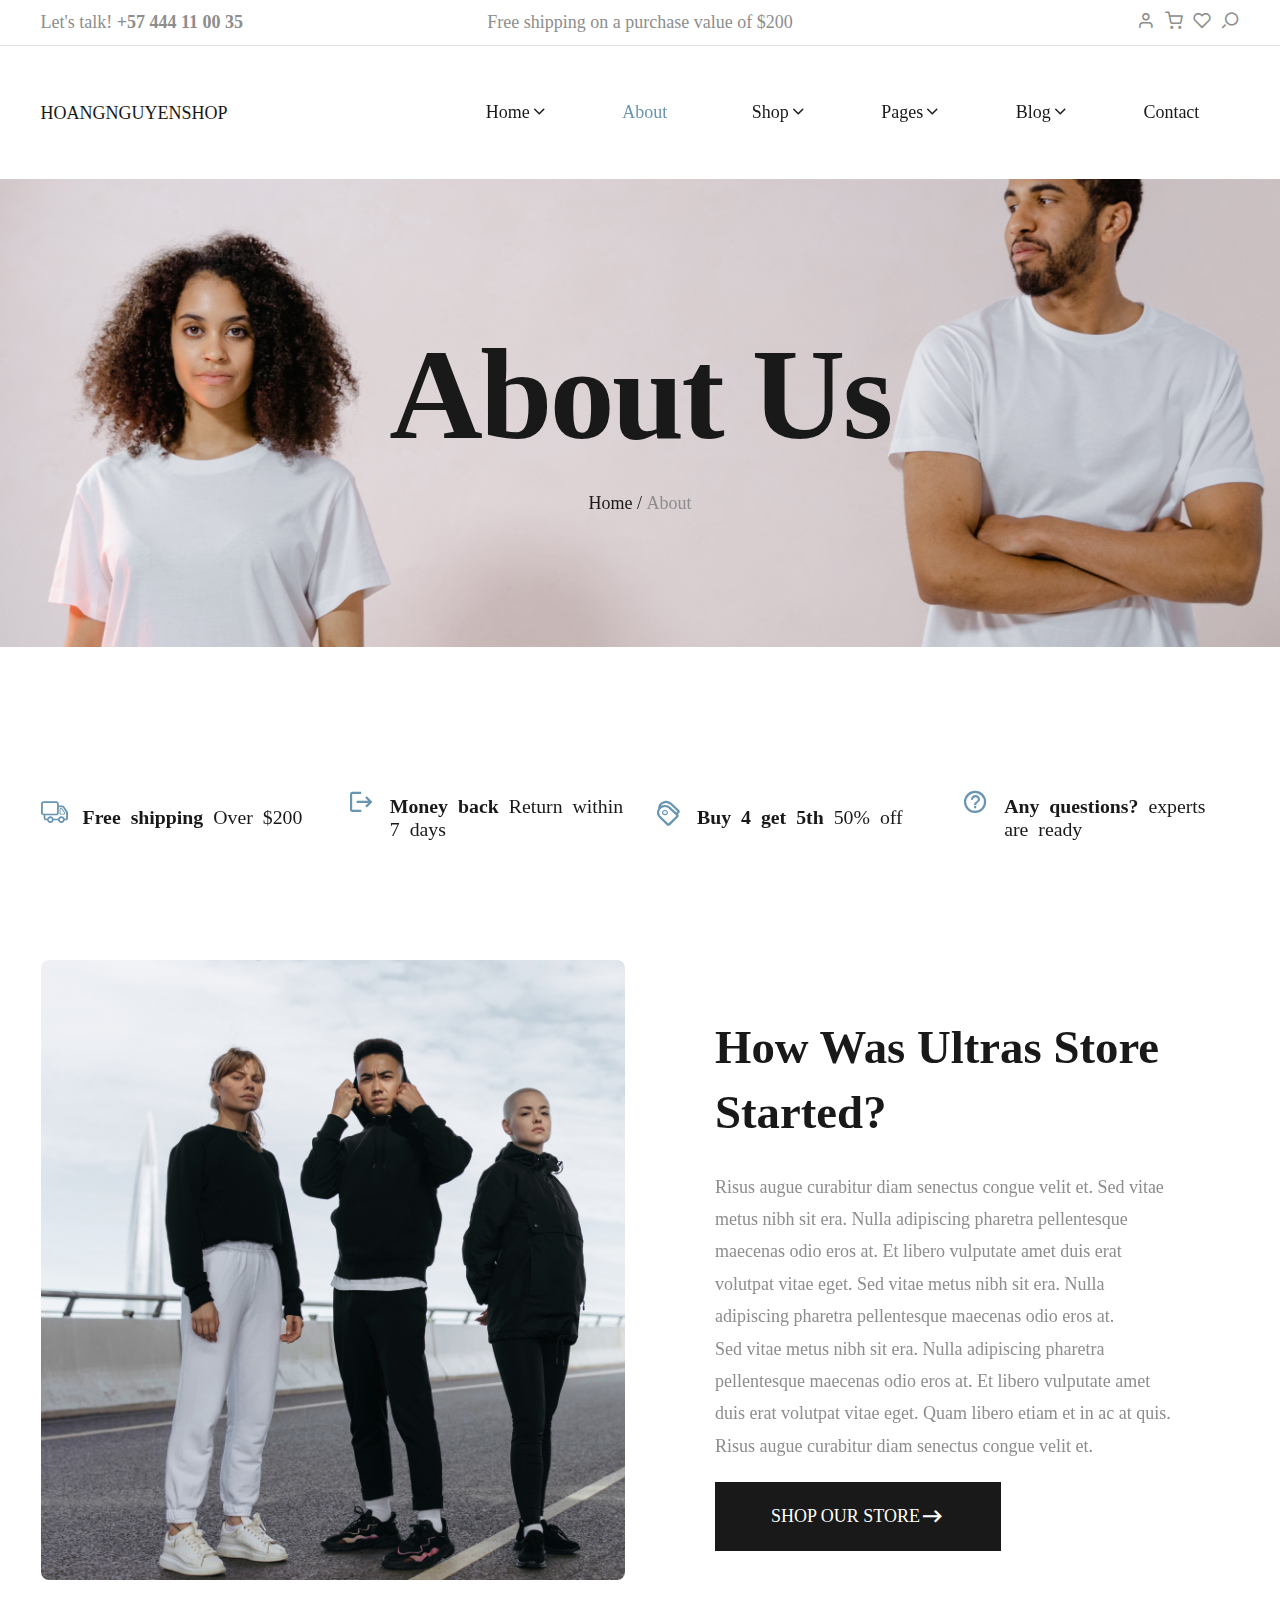
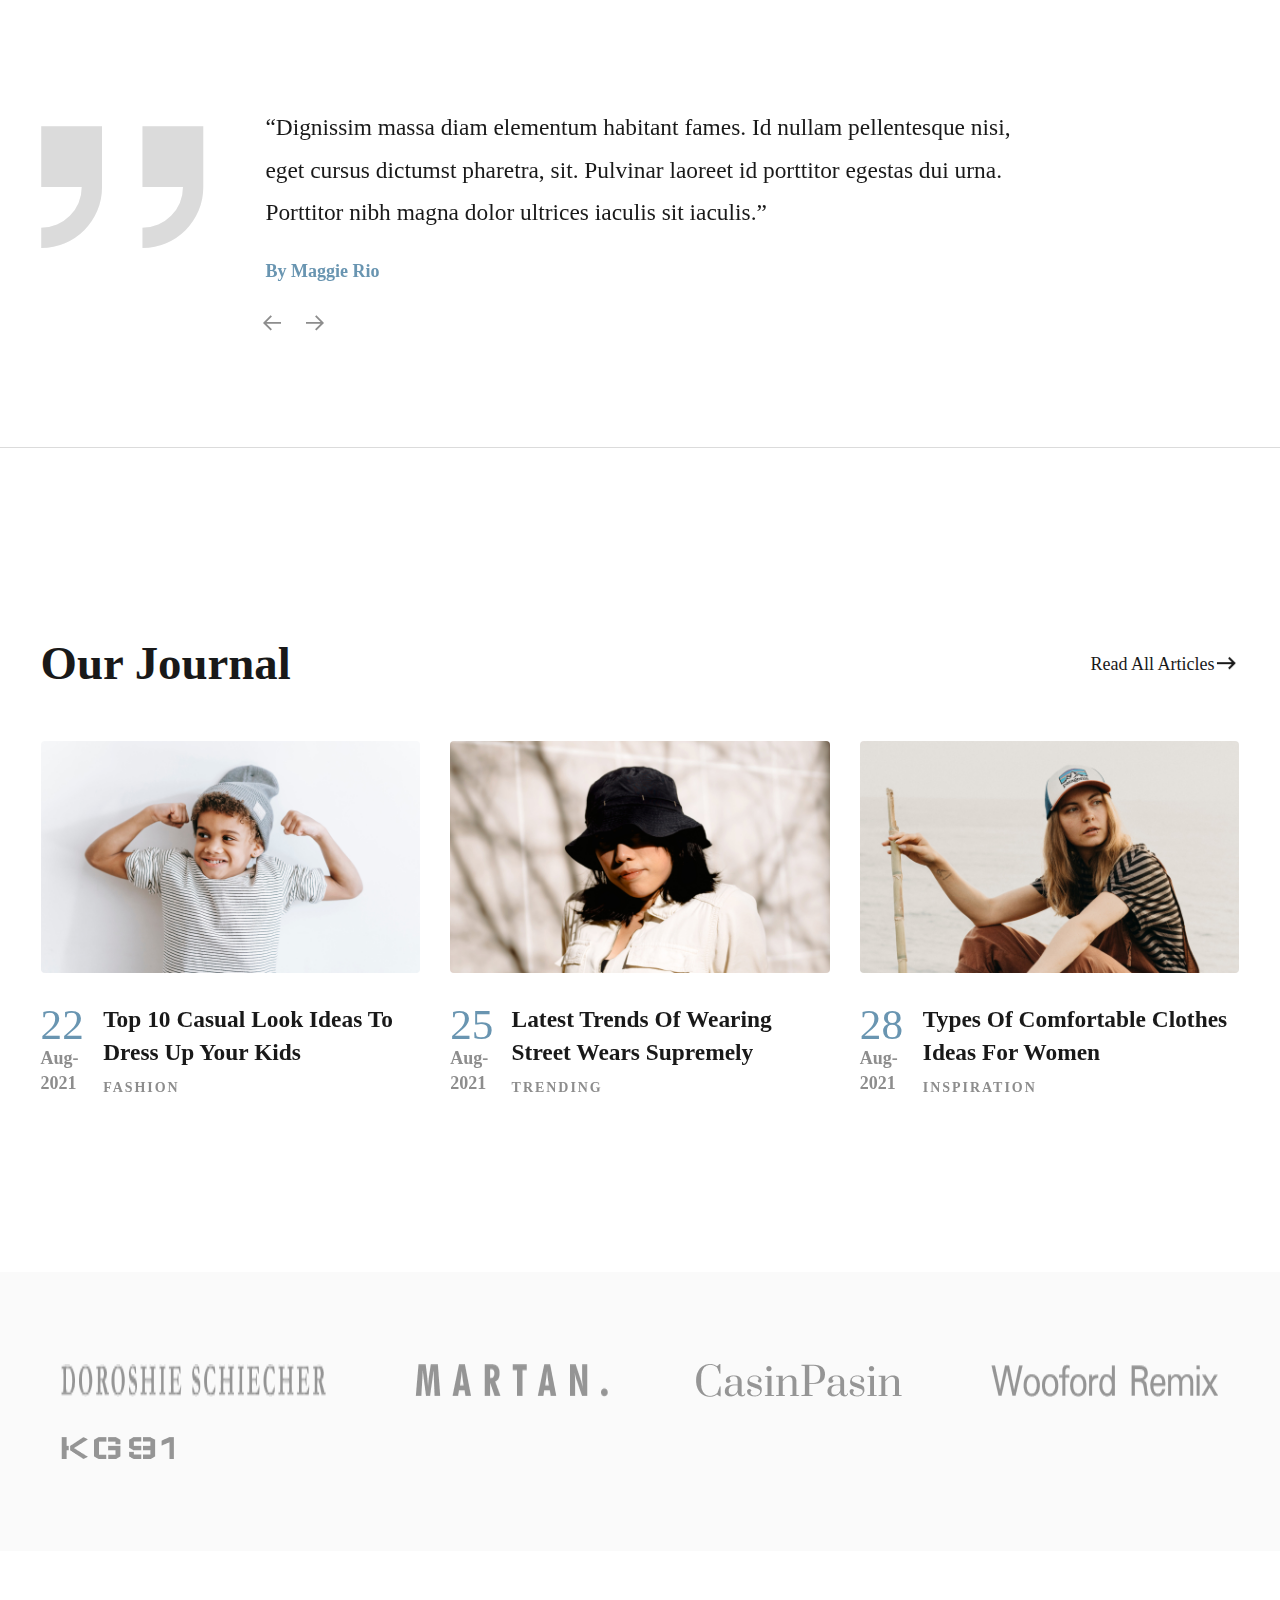
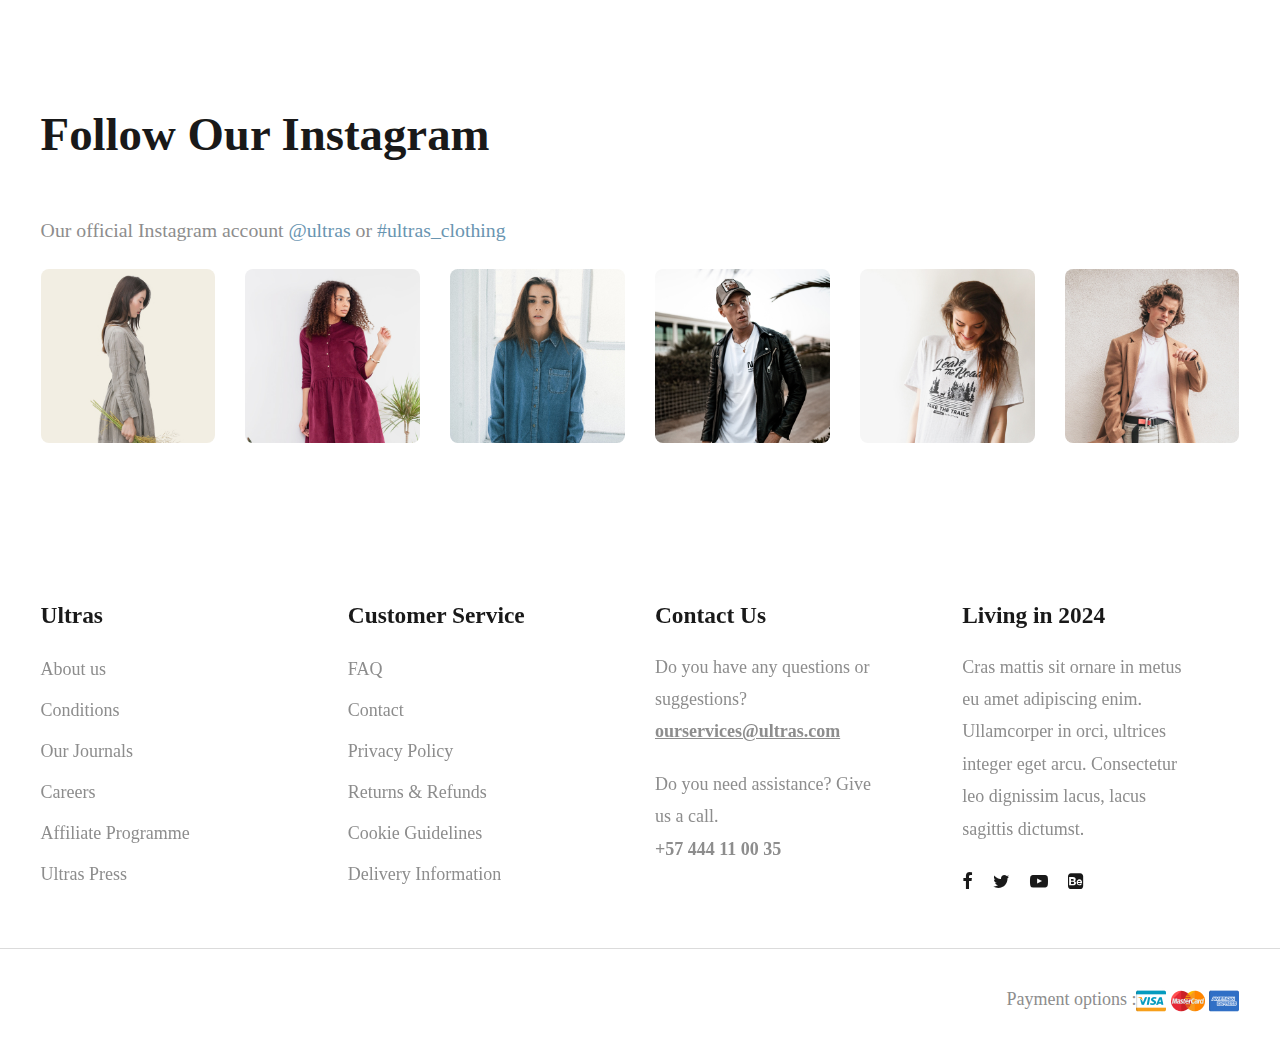
==== commit 28efd3b6: "add: switch theme" ====
--- a/about.html
+++ b/about.html
@@ -1,7 +1,7 @@
 <!DOCTYPE html>
 <html lang="en">
   <head>
-    <title>Ultras - Clothing Store eCommerce Store HTML Website Template</title>
+    <title>Hoang Nguyen - Clothing Store eCommerce Store</title>
     <meta charset="utf-8">
     <meta http-equiv="X-UA-Compatible" content="IE=edge">
     <meta name="viewport" content="width=device-width, initial-scale=1.0">
@@ -109,7 +109,7 @@
               <div class="col-lg-2 col-md-2">
                 <div class="main-logo">
                   <a href="index.html">
-                    <img src="images/main-logo.png" alt="logo">
+                    HOANGNGUYENSHOP
                   </a>
                 </div>
               </div>
@@ -123,7 +123,6 @@
                         <a href="index.html" class="item-anchor d-flex align-item-center" data-effect="Home">Home<i class="icon icon-chevron-down"></i></a>
                         <ul class="submenu">
                           <li><a href="index.html" class="item-anchor">Home</a></li>
-                          <li><a href="home2.html" class="item-anchor">Home v2<span class="text-primary"> (PRO)</span></a></li>
                         </ul>
                       </li>
 
@@ -133,25 +132,14 @@
                         <a href="shop.html" class="item-anchor d-flex align-item-center" data-effect="Shop">Shop<i class="icon icon-chevron-down"></i></a>
                         <ul class="submenu">
                           <li><a href="shop.html" class="item-anchor">Shop</a></li>
-                          <li><a href="shop-slider.html" class="item-anchor">Shop slider<span class="text-primary"> (PRO)</span></a></li>
-                          <li><a href="shop-grid.html" class="item-anchor">Shop grid<span class="text-primary"> (PRO)</span></a></li>
-                          <li><a href="shop-list.html" class="item-anchor">Shop list<span class="text-primary"> (PRO)</span></a></li>
-                          <li><a href="single-product.html" class="item-anchor">Single product<span class="text-primary"> (PRO)</span></a></li>
-                          <li><a href="cart.html" class="item-anchor">Cart<span class="text-primary"> (PRO)</span></a></li>
-                          <li><a href="wishlist.html" class="item-anchor">Wishlist<span class="text-primary"> (PRO)</span></a></li>
-                          <li><a href="checkout.html" class="item-anchor">Checkout<span class="text-primary"> (PRO)</span></a></li>
                         </ul>
                       </li>
 
                       <li class="menu-item has-sub">
                         <a href="#" class="item-anchor d-flex align-item-center" data-effect="Pages">Pages<i class="icon icon-chevron-down"></i></a>
                         <ul class="submenu">
-                          <li><a href="coming-soon.html" class="item-anchor">Coming soon<span class="text-primary"> (PRO)</span></a></li>
-                          <li><a href="login.html" class="item-anchor">Login<span class="text-primary"> (PRO)</span></a></li>
-                          <li><a href="faqs.html" class="item-anchor">FAQs<span class="text-primary"> (PRO)</span></a></li>
                           <li><a href="styles.html" class="item-anchor">Styles</a></li>
                           <li><a href="thank-you.html" class="item-anchor">Thankyou</a></li>
-                          <li><a href="error.html" class="item-anchor">Error page<span class="text-primary"> (PRO)</span></a></li>
                         </ul>
                       </li>
 
@@ -159,8 +147,6 @@
                         <a href="blog.html" class="item-anchor d-flex align-item-center" data-effect="Blog">Blog<i class="icon icon-chevron-down"></i></a>
                         <ul class="submenu">
                           <li><a href="blog.html" class="item-anchor">Blog</a></li>
-                          <li><a href="blog-sidebar.html" class="item-anchor">Blog with sidebar<span class="text-primary"> (PRO)</span></a></li>
-                          <li><a href="blog-masonry.html" class="item-anchor">Blog masonry<span class="text-primary"> (PRO)</span></a></li>
                           <li><a href="single-post.html" class="item-anchor">Single post</a></li>
                         </ul>
                       </li>
@@ -501,7 +487,7 @@
             </div>
             <div class="col-lg-3 col-md-6 col-sm-6">
               <div class="footer-menu">
-                <h5 class="widget-title">Forever 2018</h5>
+                <h5 class="widget-title">Living in 2024</h5>
                 <p>Cras mattis sit ornare in metus eu amet adipiscing enim. Ullamcorper in orci, ultrices integer eget arcu. Consectetur leo dignissim lacus, lacus sagittis dictumst.</p>
                 <div class="social-links">
                   <ul class="d-flex list-unstyled">
@@ -539,7 +525,7 @@
       <div class="container">
         <div class="d-flex align-items-center flex-wrap justify-content-between">
           <div class="copyright">
-            <p>Freebies by <a href="https://templatesjungle.com/">Templates Jungle</a> Distributed by <a href="https://themewagon.com">ThemeWagon</a>
+            
             </p>
           </div>
           <div class="payment-method">
--- a/style.css
+++ b/style.css
@@ -121,20 +121,49 @@
 }
 /* Theme Colors */
 :root {
-    --accent-color       : #8d8d8d;
-    --dark-color         : #191919;
-    --light-color        : #fff;
-    --grey-color         : #dbdbdb;
-    --light-grey-color   : #fafafa;
-    --primary-color      : #6995B1;
-    --light-primary-color   : #eef1f3;
-}
-
-/* Fonts */
-:root {
-    --body-font           : "Inter", sans-serif;
-    --heading-font        : "Inter", sans-serif;
-}
+  --accent-color: #8d8d8d;
+  --dark-color: #191919;
+  --light-color: #fff;
+  --grey-color: #dbdbdb;
+  --light-grey-color: #fafafa;
+  --primary-color: #6995B1;
+  --light-primary-color: #eef1f3;
+}
+
+body.dark-theme {
+  --accent-color: #dbdbdb;
+  --dark-color: #fff;
+  --light-color: #191919;
+  --grey-color: #303030;
+  --light-grey-color: #2a2a2a;
+  --primary-color: #6995B1;
+  --light-primary-color: #1a1a1a;
+}
+
+body {
+  font-family: var(--body-font);
+  font-size: 18px;
+  font-weight: 300;
+  line-height: 2;
+  color: var(--accent-color);
+  margin: 0;
+  background-color: var(--light-color);
+  transition: background-color 0.3s ease, color 0.3s ease;
+}
+
+.theme-toggle {
+  background: var(--primary-color);
+  color: var(--light-color);
+  border: none;
+  padding: 10px 20px;
+  cursor: pointer;
+  transition: background 0.3s ease, color 0.3s ease;
+}
+
+.theme-toggle:hover {
+  background: var(--dark-color);
+}
+
 
 
 /*----------------------------------------------*/
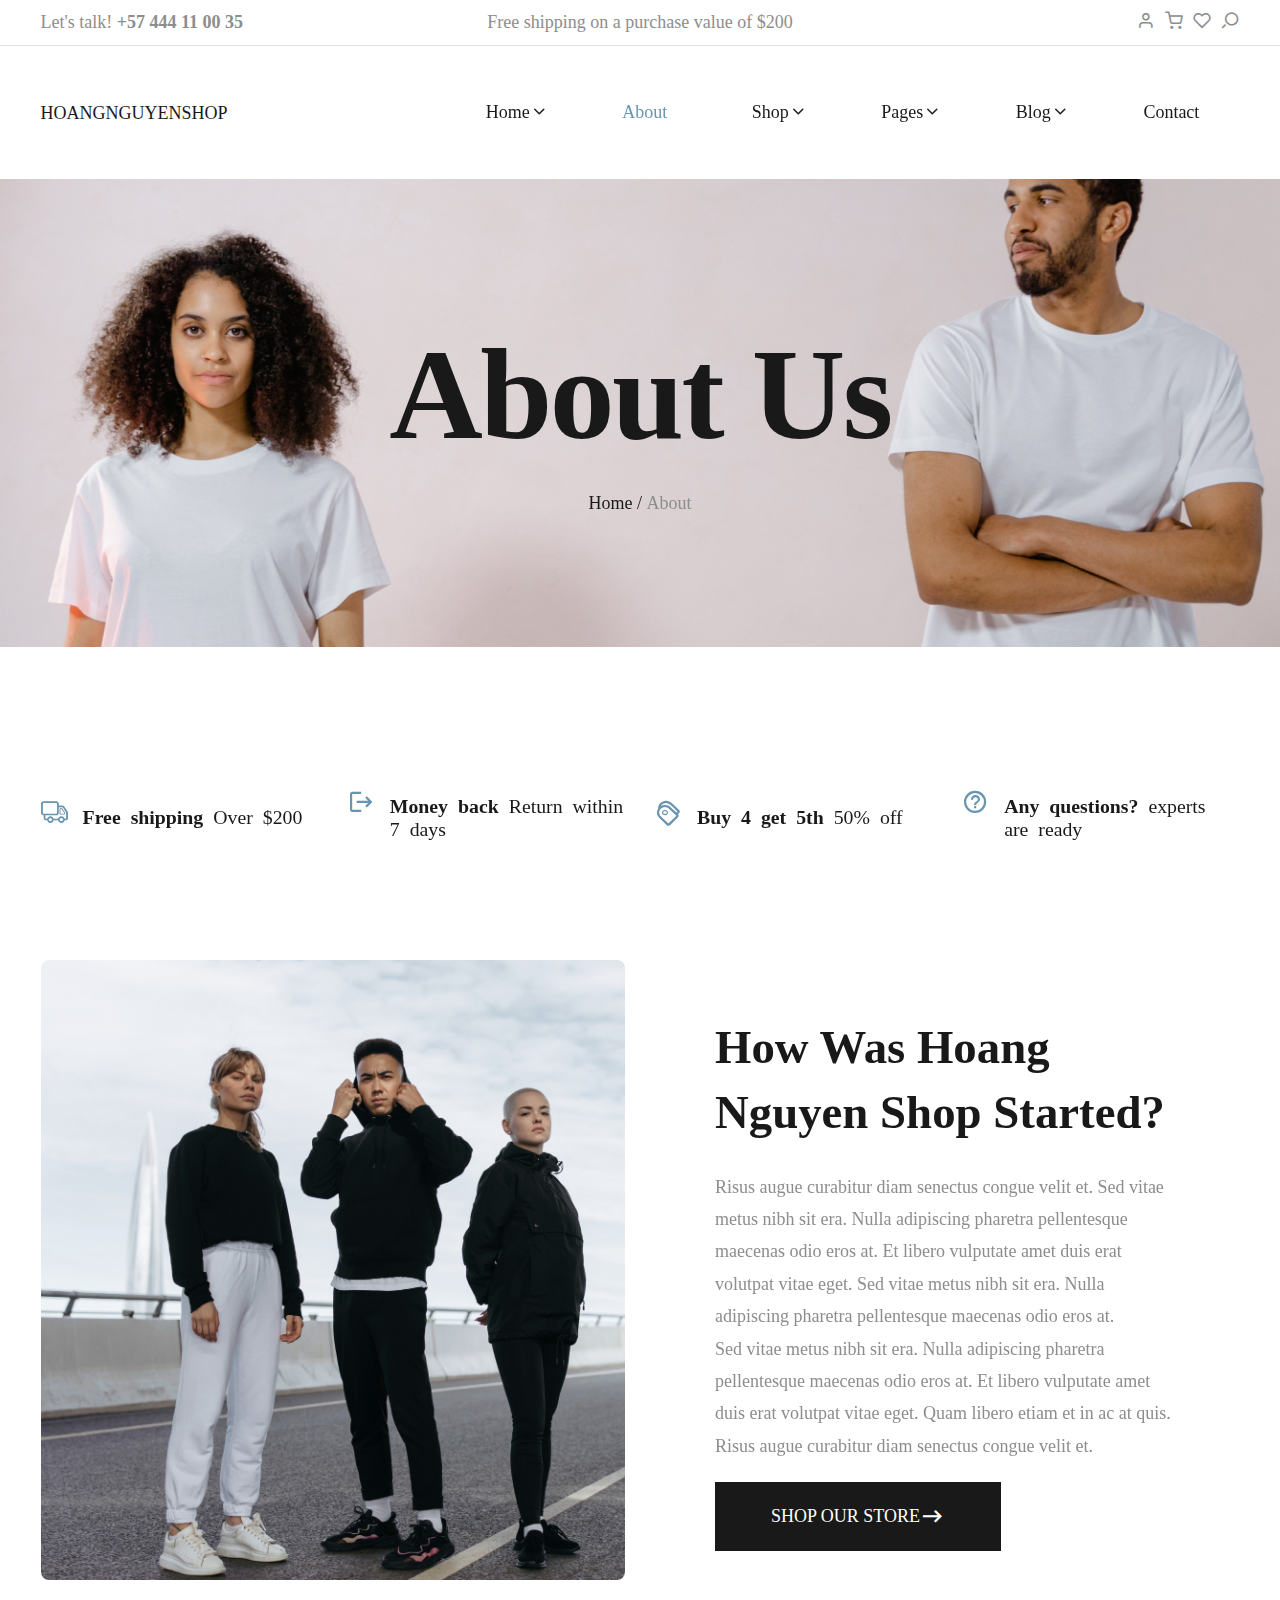
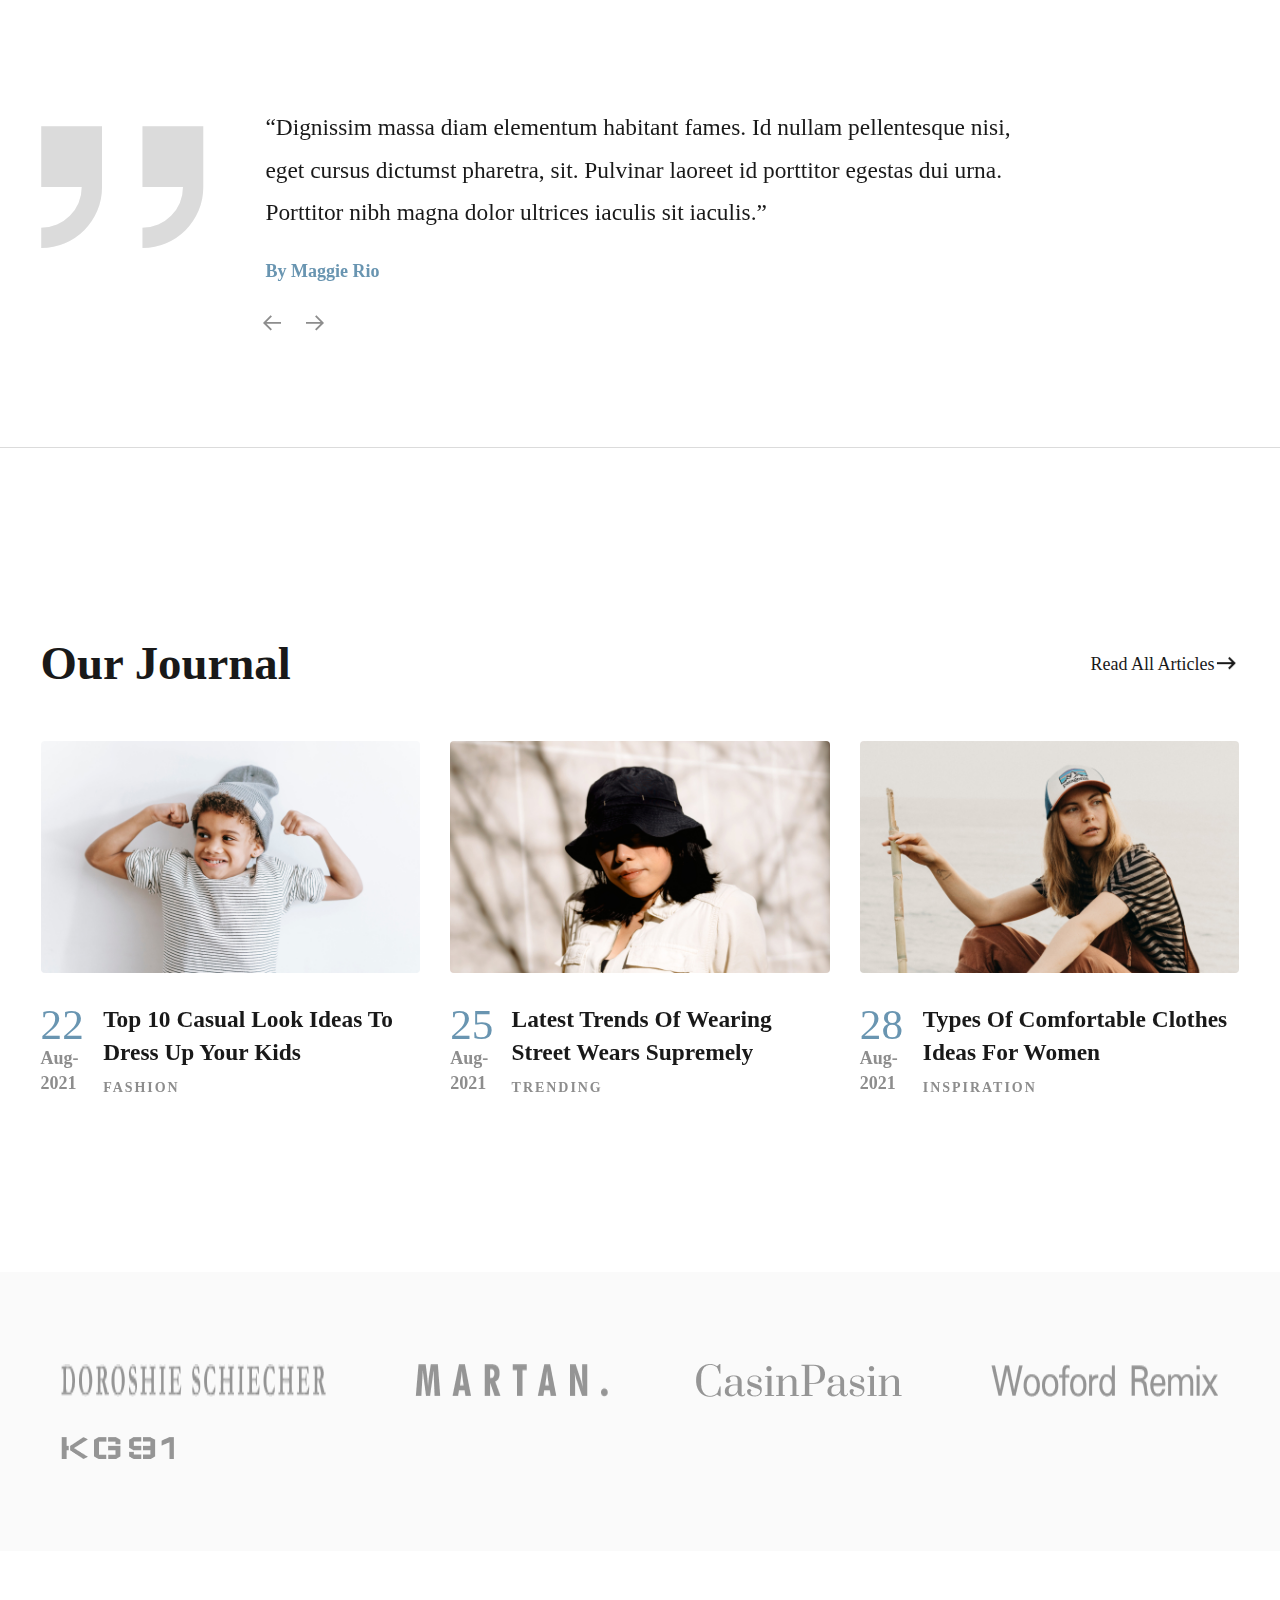
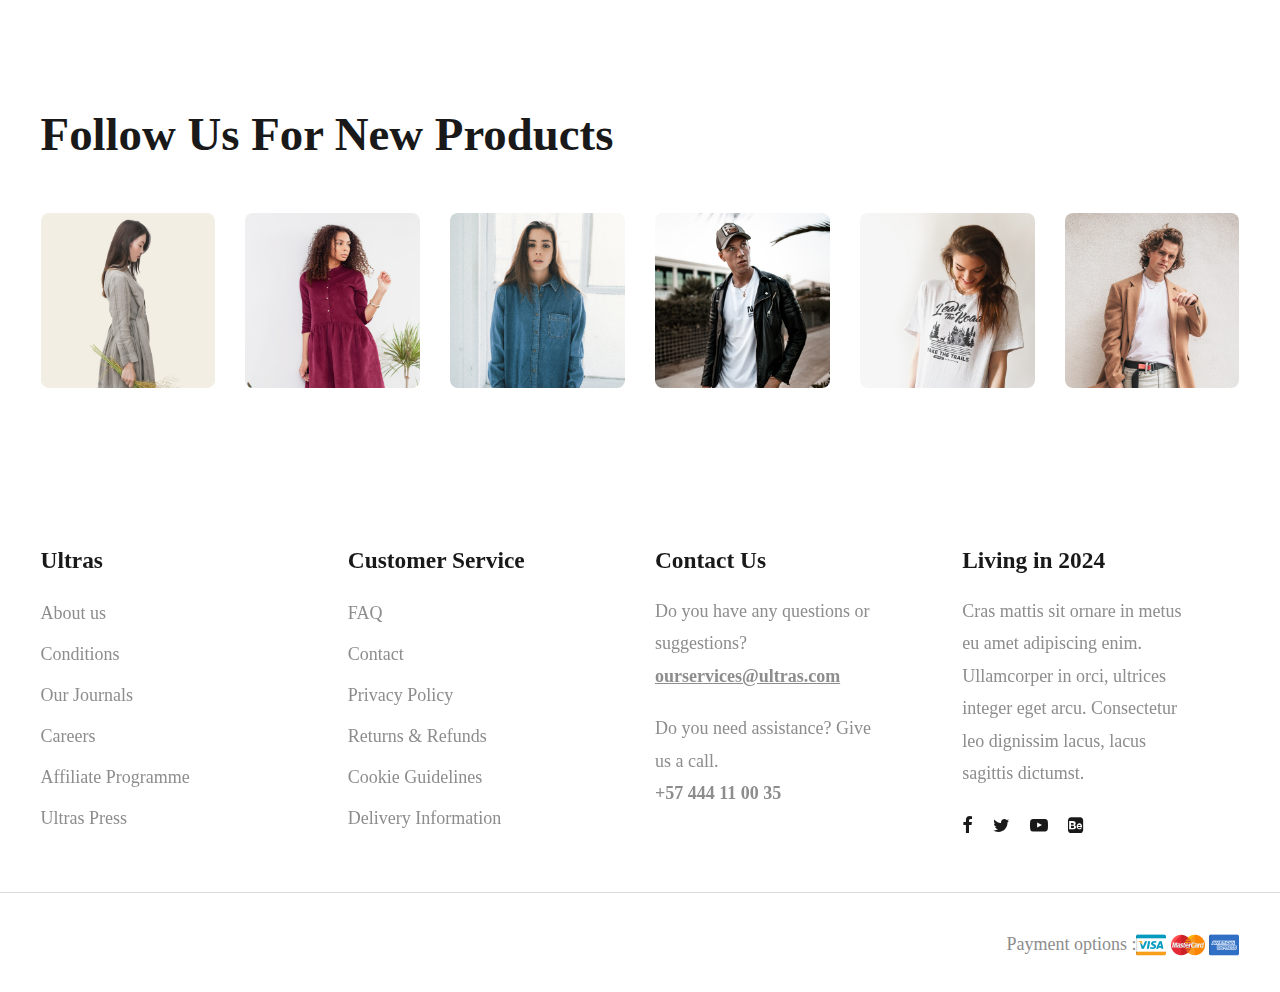
==== commit b058ec16: "finalize: submitting the project" ====
--- a/about.html
+++ b/about.html
@@ -230,7 +230,7 @@
           <div class="col-lg-6 col-md-12">
             <div class="detail">
               <div class="display-header">
-                <h2 class="section-title">How was Ultras Store started?</h2>
+                <h2 class="section-title">How was Hoang Nguyen shop started?</h2>
                 <p>Risus augue curabitur diam senectus congue velit et. Sed vitae metus nibh sit era. Nulla adipiscing pharetra pellentesque maecenas odio eros at. Et libero vulputate amet duis erat volutpat vitae eget. Sed vitae metus nibh sit era. Nulla adipiscing pharetra pellentesque maecenas odio eros at.
                 <br>
                 Sed vitae metus nibh sit era. Nulla adipiscing pharetra pellentesque maecenas odio eros at. Et libero vulputate amet duis erat volutpat vitae eget. Quam libero etiam et in ac at quis. Risus augue curabitur diam senectus congue velit et. </p>
@@ -376,10 +376,9 @@
     <section id="instagram" class="padding-large">
       <div class="container">
         <div class="section-header">
-          <h2 class="section-title">Follow our instagram</h2>
-        </div>
-        <p>Our official Instagram account <a href="#">@ultras</a> or <a href="#">#ultras_clothing</a>
-        </p>
+          <h2 class="section-title">Follow us for new products</h2>
+        </div>
+        
         <div class="row d-flex flex-wrap justify-content-between">
           <div class="col-lg-2 col-md-4 col-sm-6">
             <figure class="zoom-effect">
